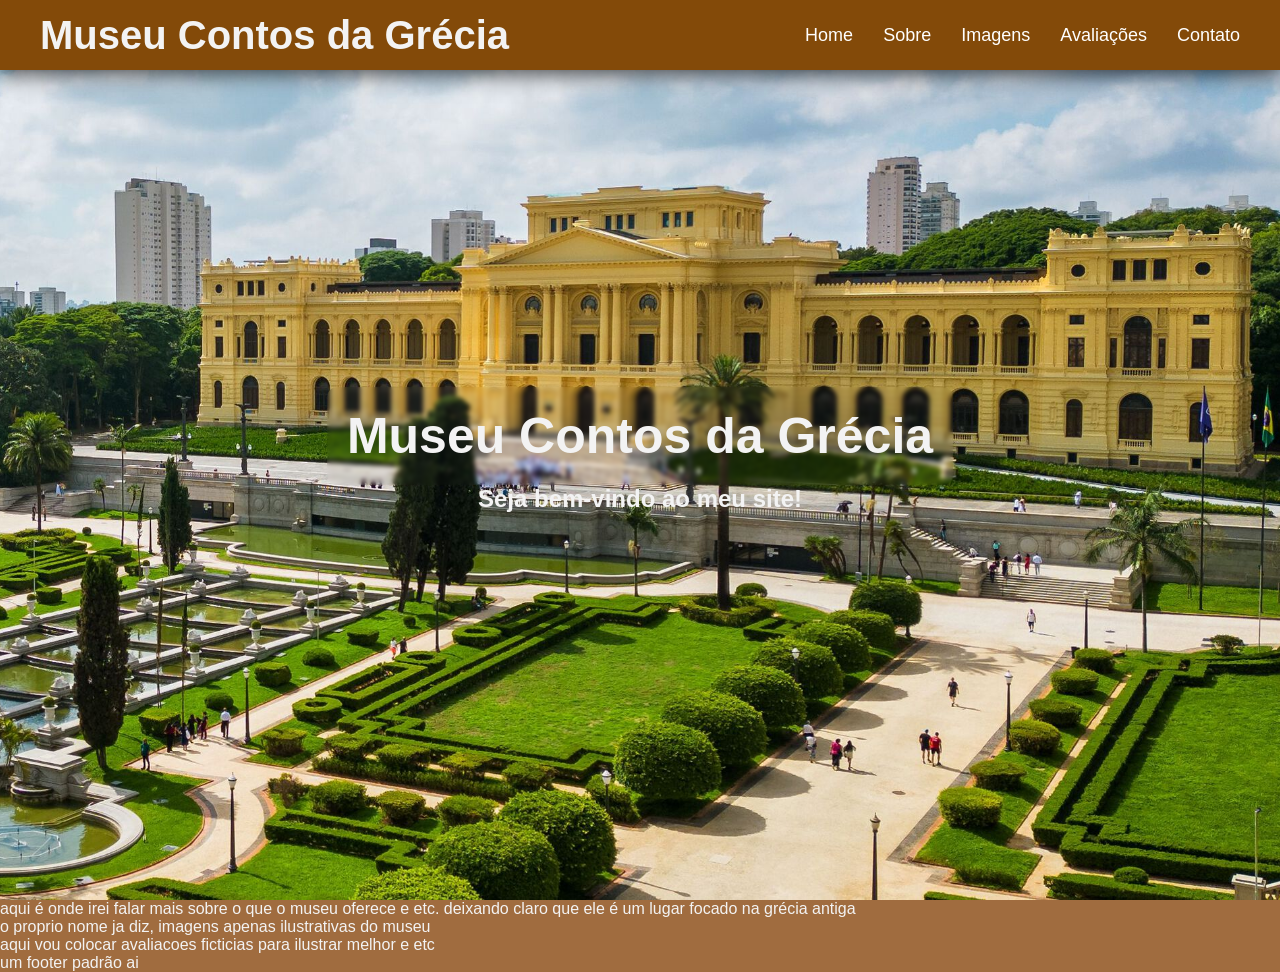
==== index.html @ f0d30d36 "Add files via upload" ====
<!DOCTYPE html>
<html lang="en">

<head>
    <meta charset="UTF-8">
    <meta name="viewport" content="width=device-width, initial-scale=1.0">
    <link rel="stylesheet" href="style.css">
    <script src="script.js" defer></script>
    <title>Museu Contos da Grécia</title>
</head>

<body>
    <header class="anm">
        <h2 id="atc">Museu Contos da Grécia</h2>
        <nav id="Cabeça">
            <div class="nav-container">
                <a href="#home">Home</a>
                <a href="#sobre">Sobre</a>
                <a href="#imagens">Imagens</a>
                <a href="#avaliacao">Avaliações</a>
                <a href="#contato">Contato</a>

            </div>
        </nav>
    </header>
    <main>

        <section id="home">
            <h1 id="nome">Museu Contos da Grécia</h1>
            <h2>Seja bem-vindo ao meu site!</h2>
        </section>

        <section id="sobre">
            <p>aqui é onde irei falar mais sobre o que o museu oferece e etc.
                deixando claro que ele é um lugar focado na grécia antiga</p>

        </section>

        <section id="imagens">
            <p> o proprio nome ja diz, imagens apenas ilustrativas do museu</p>
        </section>

        <section id="avaliacao">
            <p>aqui vou colocar avaliacoes ficticias para ilustrar melhor e etc</p>
        </section>


    </main>
    <footer id="contato">
        <p>um footer padrão ai</p>
    </footer>
</body>

</html>
---- style.css ----
* {

    margin: 0;
    padding: 0;
    box-sizing: border-box;
    font-family: 'Segoe UI', Tahoma, Geneva, Verdana, sans-serif;
}



html,
body {
    width: 100%;
    height: 100%;
    background-color: #a06c3f;
    color: #F3F3F3;
}

header {
    height: 70px;
    width: 100%;
    background-color: #834a09;
    display: flex;
    justify-content: space-between;
    align-items: center;
    padding: 0 40px;
    position: fixed;
    top: 0;
    z-index: 999;
    box-shadow: 0 4px 20px rgba(0, 0, 0, 0.7);
}

#atc {
    font-size: 40px;
    font-weight: bold;
    color: #f3f3f3;
}

#Cabeça .nav-container {
    display: flex;
    gap: 30px;
}

#Cabeça .nav-container a {
    text-decoration: none;
    color: white;
    font-size: 18px;
    position: relative;
    transition: 0.3s;
}

#Cabeça .nav-container a::after {
    content: '';
    position: absolute;
    left: 0;
    bottom: -4px;
    width: 0%;
    height: 2px;
    background-color: white;
    transition: width 0.3s;
}

#Cabeça .nav-container a:hover::after {
    width: 100%;
}

#Cabeça .nav-container a:hover {
    color: #6eb90c;
}

#home {
    background-image: url(img/museu.jpg);
    display: flex;
    flex-direction: column;
    justify-content: center;
    align-items: center;
    height: 100vh;
    background-size: cover;
    background-position: center;

}

h1 {
    font-size: 50px;
  font-size: 50px;
    backdrop-filter: blur(2px);
    -webkit-backdrop-filter: blur(10px);
    padding: 20px;
    border-radius: 10px;
}
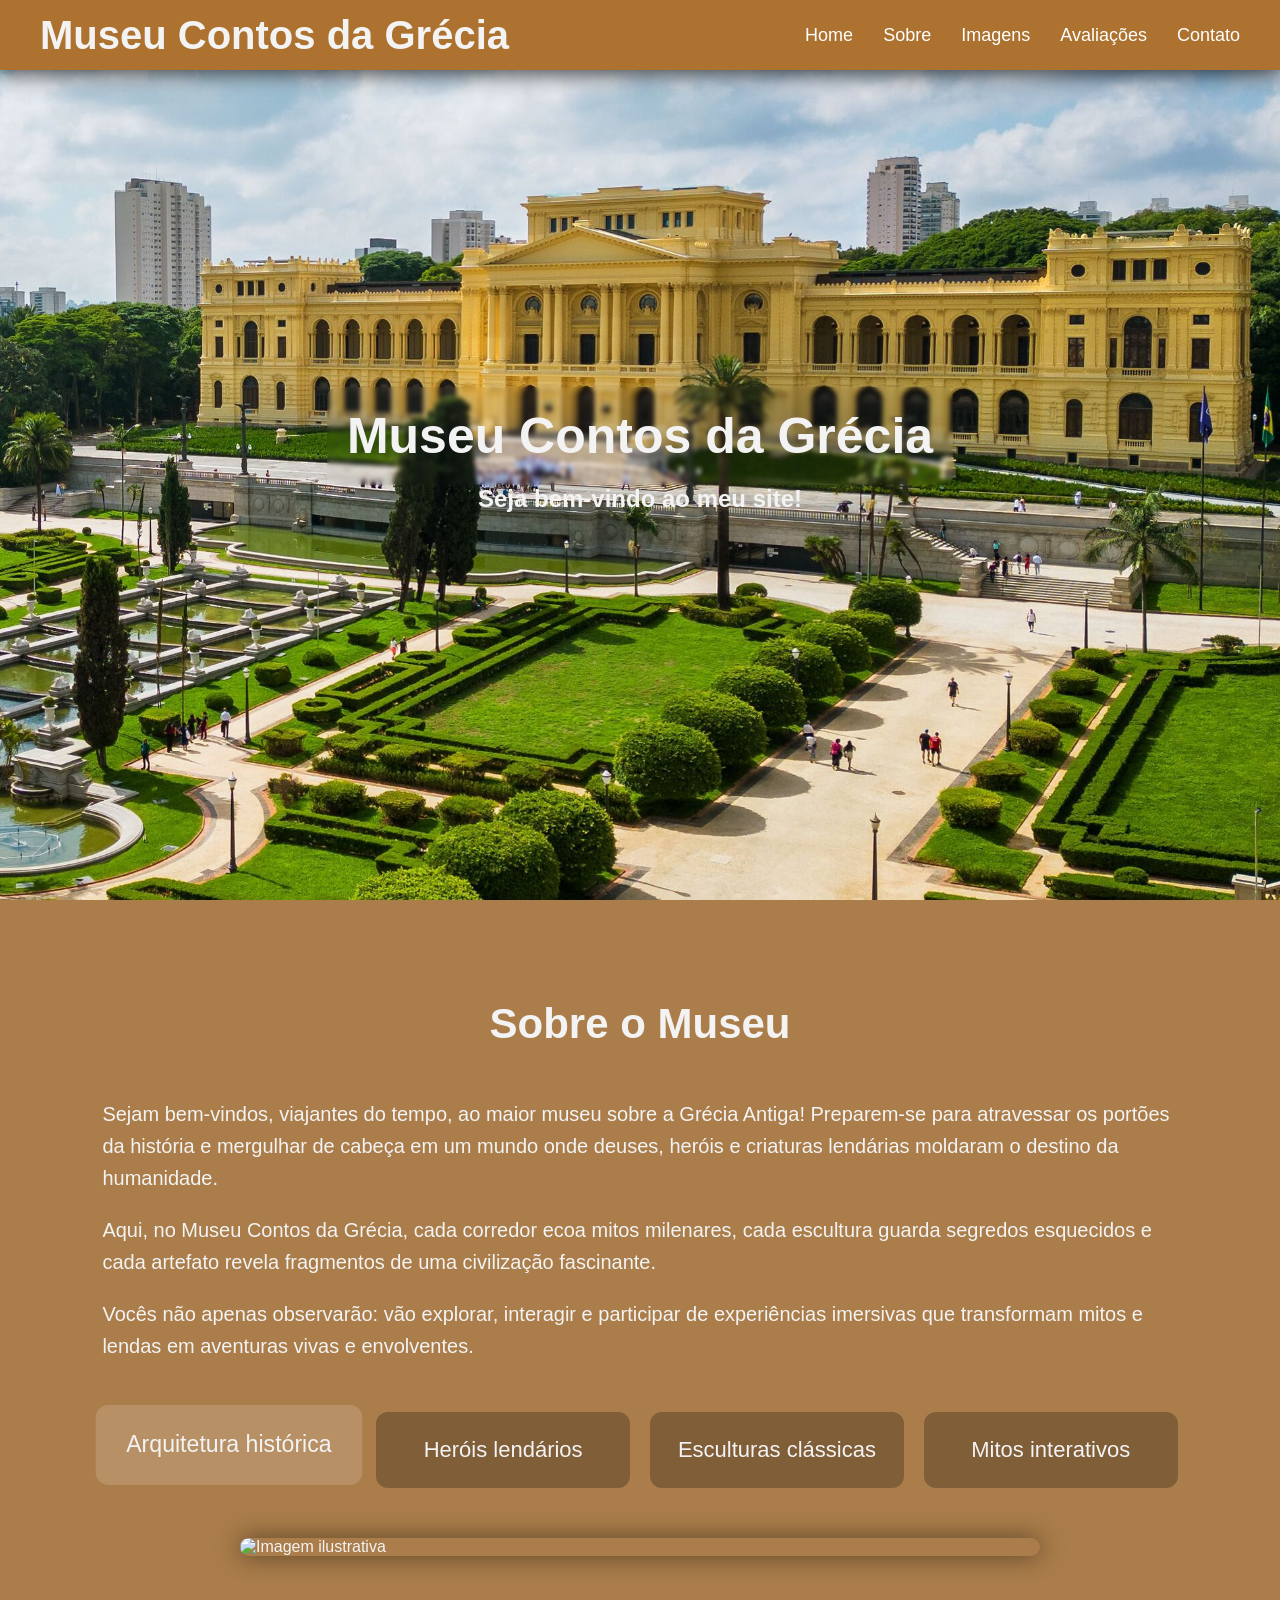
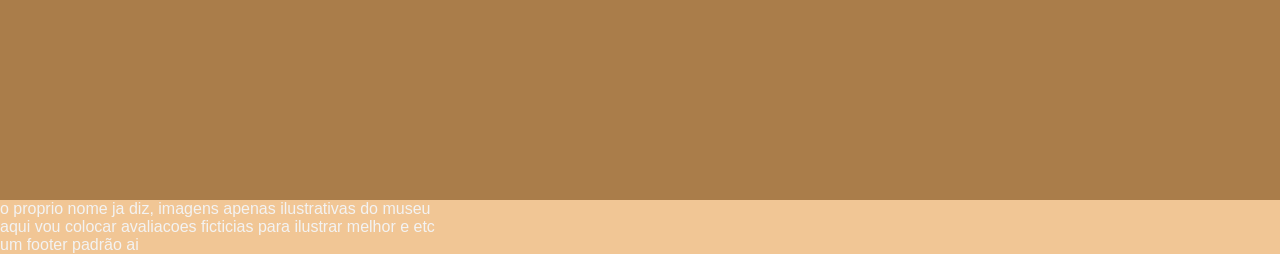
==== commit 681f643a: "Add files via upload" ====
--- a/index.html
+++ b/index.html
@@ -31,10 +31,41 @@
         </section>
 
         <section id="sobre">
-            <p>aqui é onde irei falar mais sobre o que o museu oferece e etc.
-                deixando claro que ele é um lugar focado na grécia antiga</p>
+    <h2 class="titulo">Sobre o Museu</h2>
 
-        </section>
+    <div class="sobre-container">
+        <div class="sobre-texto">
+            <p>
+                Sejam bem-vindos, viajantes do tempo, ao maior museu sobre a Grécia Antiga!
+                Preparem-se para atravessar os portões da história e mergulhar de cabeça em um mundo onde deuses, heróis
+                e criaturas lendárias moldaram o destino da humanidade.
+            </p>
+
+            <p>
+                Aqui, no Museu Contos da Grécia, cada corredor ecoa mitos milenares, cada escultura guarda segredos
+                esquecidos e cada artefato revela fragmentos de uma civilização fascinante.
+            </p>
+
+            <p>
+                Vocês não apenas observarão: vão explorar, interagir e participar de experiências imersivas que
+                transformam mitos e lendas em aventuras vivas e envolventes.
+            </p>
+        </div>
+
+        
+    </div>
+
+   <div class="cards">
+    <div class="card active" data-img="img/arquitetura.webp">Arquitetura histórica</div>
+    <div class="card" data-img="img/esculturas.webp">Heróis lendários</div>
+    <div class="card" data-img="img/herois.webp">Esculturas clássicas</div>
+    <div class="card" data-img="img/mitos.jpg">Mitos interativos</div>
+</div>
+
+<div class="imagem-dinamica">
+    <img id="imgDinamica" src="img/arquitetura.webp" alt="Imagem ilustrativa">
+</div>
+</section>
 
         <section id="imagens">
             <p> o proprio nome ja diz, imagens apenas ilustrativas do museu</p>
--- a/style.css
+++ b/style.css
@@ -12,14 +12,14 @@
 body {
     width: 100%;
     height: 100%;
-    background-color: #a06c3f;
+    background-color: #f1c695;
     color: #F3F3F3;
 }
 
 header {
     height: 70px;
     width: 100%;
-    background-color: #834a09;
+    background-color: #ad722f;
     display: flex;
     justify-content: space-between;
     align-items: center;
@@ -87,4 +87,89 @@
     -webkit-backdrop-filter: blur(10px);
     padding: 20px;
     border-radius: 10px;
-}+}
+
+#sobre {
+    min-height: 100vh;
+    background-color: #aa7d4a;
+    padding: 100px 8%;
+    display: flex;
+    flex-direction: column;
+    gap: 50px;
+}
+
+.titulo {
+    font-size: 42px;
+    text-align: center;
+}
+
+.sobre-container {
+    display: flex;
+    gap: 50px;
+    align-items: center;
+}
+
+.sobre-texto {
+    flex: 1;
+    display: flex;
+    flex-direction: column;
+    gap: 20px;
+    font-size: 20px;
+    line-height: 1.6;
+}
+
+.sobre-img {
+    flex: 1;
+    width: 100%;
+    border-radius: 12px;
+    box-shadow: 0 0 20px rgba(0,0,0,0.4);
+}
+
+.cards {
+    display: flex;
+    justify-content: space-between;
+    flex-wrap: wrap;
+    gap: 20px;
+}
+
+.card {
+    flex: 1;
+    min-width: 200px;
+    background: rgba(0,0,0,0.25);
+    padding: 25px;
+    border-radius: 12px;
+    text-align: center;
+    font-size: 22px;
+    transition: 0.3s;
+    cursor: pointer;
+}
+
+.card span {
+    display: block;
+    margin-top: 10px;
+}
+
+.card:hover {
+    transform: translateY(-8px) scale(1.03);
+    background: rgba(0,0,0,0.35);
+}
+
+.imagem-dinamica {
+    width: 100%;
+    display: flex;
+    justify-content: center;
+}
+
+.imagem-dinamica img {
+    width: 80%;
+    max-width: 800px;
+    border-radius: 15px;
+    box-shadow: 0 0 25px rgba(0,0,0,0.5);
+    transition: 0.4s;
+}
+
+.card.active {
+    background: rgba(255,255,255,0.15);
+    transform: translateY(-5px) scale(1.05);
+}
+
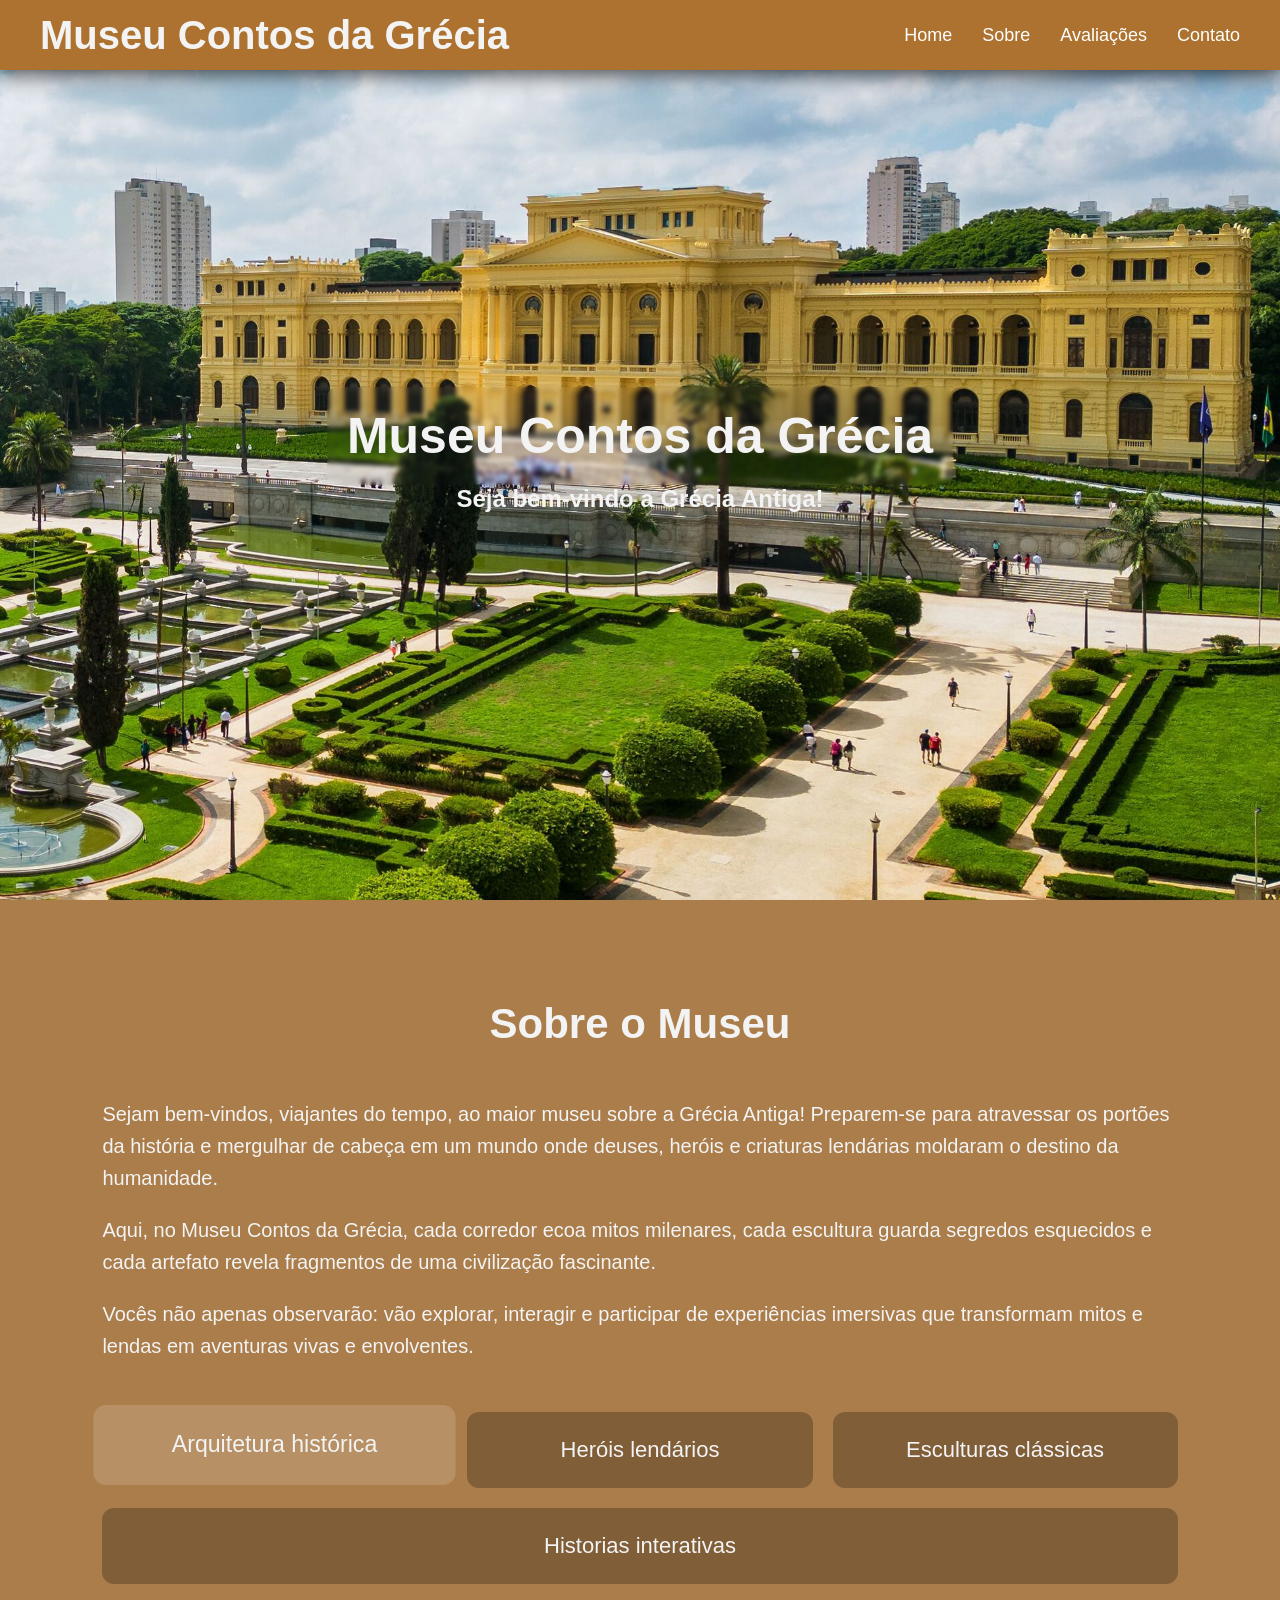
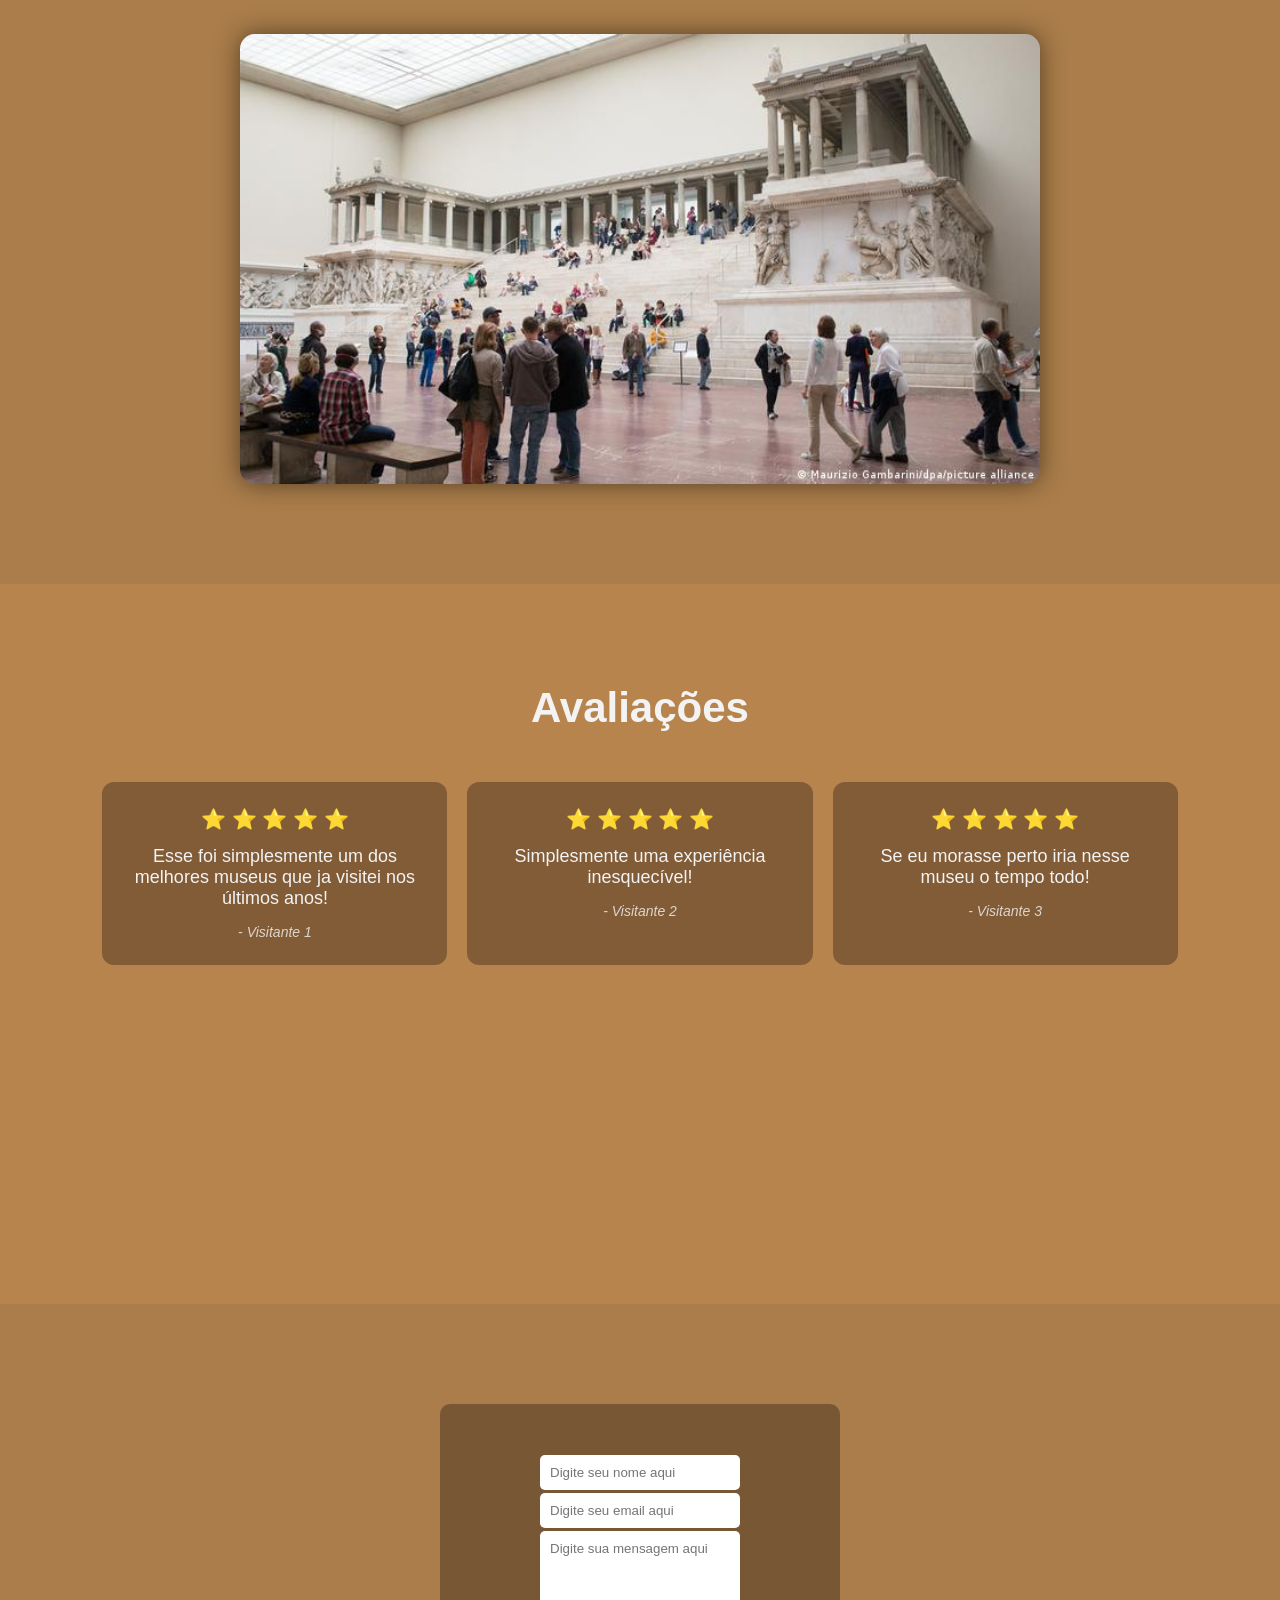
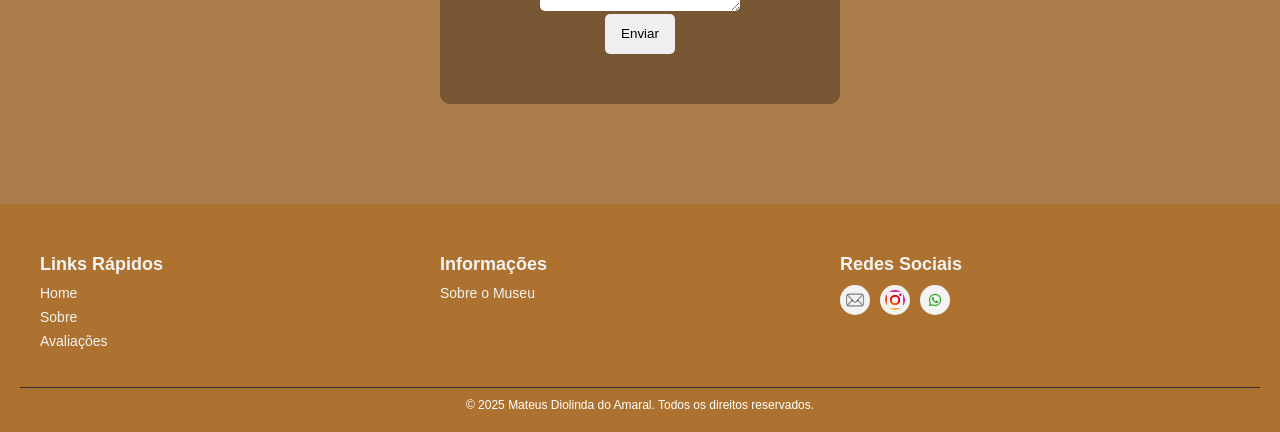
==== commit 1ea053b1: "Add files via upload" ====
--- a/index.html
+++ b/index.html
@@ -16,7 +16,6 @@
             <div class="nav-container">
                 <a href="#home">Home</a>
                 <a href="#sobre">Sobre</a>
-                <a href="#imagens">Imagens</a>
                 <a href="#avaliacao">Avaliações</a>
                 <a href="#contato">Contato</a>
 
@@ -27,58 +26,135 @@
 
         <section id="home">
             <h1 id="nome">Museu Contos da Grécia</h1>
-            <h2>Seja bem-vindo ao meu site!</h2>
+            <h2>Seja bem-vindo a Grécia Antiga!</h2>
         </section>
 
         <section id="sobre">
-    <h2 class="titulo">Sobre o Museu</h2>
+            <h2 class="titulo">Sobre o Museu</h2>
 
-    <div class="sobre-container">
-        <div class="sobre-texto">
-            <p>
-                Sejam bem-vindos, viajantes do tempo, ao maior museu sobre a Grécia Antiga!
-                Preparem-se para atravessar os portões da história e mergulhar de cabeça em um mundo onde deuses, heróis
-                e criaturas lendárias moldaram o destino da humanidade.
-            </p>
+            <div class="sobre-container">
+                <div class="sobre-texto">
+                    <p>
+                        Sejam bem-vindos, viajantes do tempo, ao maior museu sobre a Grécia Antiga!
+                        Preparem-se para atravessar os portões da história e mergulhar de cabeça em um mundo onde
+                        deuses, heróis
+                        e criaturas lendárias moldaram o destino da humanidade.
+                    </p>
 
-            <p>
-                Aqui, no Museu Contos da Grécia, cada corredor ecoa mitos milenares, cada escultura guarda segredos
-                esquecidos e cada artefato revela fragmentos de uma civilização fascinante.
-            </p>
+                    <p>
+                        Aqui, no Museu Contos da Grécia, cada corredor ecoa mitos milenares, cada escultura guarda
+                        segredos
+                        esquecidos e cada artefato revela fragmentos de uma civilização fascinante.
+                    </p>
 
-            <p>
-                Vocês não apenas observarão: vão explorar, interagir e participar de experiências imersivas que
-                transformam mitos e lendas em aventuras vivas e envolventes.
-            </p>
-        </div>
+                    <p>
+                        Vocês não apenas observarão: vão explorar, interagir e participar de experiências imersivas que
+                        transformam mitos e lendas em aventuras vivas e envolventes.
+                    </p>
+                </div>
 
-        
-    </div>
 
-   <div class="cards">
-    <div class="card active" data-img="img/arquitetura.webp">Arquitetura histórica</div>
-    <div class="card" data-img="img/esculturas.webp">Heróis lendários</div>
-    <div class="card" data-img="img/herois.webp">Esculturas clássicas</div>
-    <div class="card" data-img="img/mitos.jpg">Mitos interativos</div>
-</div>
+            </div>
 
-<div class="imagem-dinamica">
-    <img id="imgDinamica" src="img/arquitetura.webp" alt="Imagem ilustrativa">
-</div>
-</section>
+            <div class="cards">
+                <div class="card active" data-img="img/arquitetura.jpg">Arquitetura histórica</div>
+                <div class="card" data-img="img/herois.webp">Heróis lendários</div>
+                <div class="card" data-img="img/esculturas.webp">Esculturas clássicas</div>
+                <div class="card" data-img="img/historia.webp">Historias interativas</div>
+            </div>
 
-        <section id="imagens">
-            <p> o proprio nome ja diz, imagens apenas ilustrativas do museu</p>
+            <div class="imagem-dinamica">
+                <img id="imgDinamica" src="img/arquitetura.jpg" alt="Imagem ilustrativa">
+            </div>
         </section>
 
+
+
         <section id="avaliacao">
-            <p>aqui vou colocar avaliacoes ficticias para ilustrar melhor e etc</p>
+            <h2 class="titulo">Avaliações</h2>
+
+            <div class="cards">
+                <div class="card">
+
+                    <h3>⭐ ⭐ ⭐ ⭐ ⭐</h3>
+                    <p>Esse foi simplesmente um dos melhores museus que ja visitei nos últimos anos!</p>
+                    <span> - Visitante 1</span>
+                </div>
+
+                <div class="card">
+
+                    <h3>⭐ ⭐ ⭐ ⭐ ⭐ </h3>
+                    <p>Simplesmente uma experiência inesquecível!</p>
+                    <span> - Visitante 2</span>
+                </div>
+
+                <div class="card">
+
+                    <h3>⭐ ⭐ ⭐ ⭐ ⭐</h3>
+                    <p>Se eu morasse perto iria nesse museu o tempo todo!</p>
+                    <span> - Visitante 3</span>
+                </div>
+
+            </div>
+
+        </section>
+
+
+
+        <div id="cima"> <img src="img/cima.png" alt=""></div>
+
+        <section id="contato">
+            <div class="contato-container">
+                <input type="text" placeholder="Digite seu nome aqui">
+                <input type="email" placeholder="Digite seu email aqui">
+                <textarea placeholder="Digite sua mensagem aqui"></textarea>
+<button id="enviar">Enviar</button>
+            </div>
         </section>
 
 
     </main>
-    <footer id="contato">
-        <p>um footer padrão ai</p>
+    <footer class="rodape">
+        <div class="conteudo-rodape">
+
+            <div class="coluna-rodape">
+                <h3>Links Rápidos</h3>
+                <ul>
+                    <li><a href="#home">Home</a></li>
+                    <li> <a href="#sobre">Sobre</a></li>
+                    <li> <a href="#avaliacao">Avaliações</a> </li>
+
+                </ul>
+            </div>
+
+            <div class="coluna-rodape">
+                <h3>Informações</h3>
+                <ul>
+                    <li><a href="#sobre">Sobre o Museu</a></li>
+                </ul>
+            </div>
+
+            <div class="coluna-rodape">
+                <h3>Redes Sociais</h3>
+                <div class="icones-sociais">
+                    <a href="museuilustrativo.com" target="_blank">
+                        <img src="img/email.png" alt="Email">
+                    </a>
+                    </a>
+                    <a href="https://www.instagram.com/mateus.d84" target="_blank">
+                        <img src="img/instagram.png" alt="Instagram">
+                    </a>
+                    <a href="https://wa.me/555197700142" target="_blank">
+                        <img src="img/whatsapp.png" alt="WhatsApp">
+                    </a>
+                </div>
+            </div>
+
+        </div>
+
+        <div class="rodape-inferior">
+            <p>&copy; 2025 Mateus Diolinda do Amaral. Todos os direitos reservados.</p>
+        </div>
     </footer>
 </body>
 
--- a/style.css
+++ b/style.css
@@ -12,8 +12,9 @@
 body {
     width: 100%;
     height: 100%;
-    background-color: #f1c695;
+    background-color: #aa7d4a;
     color: #F3F3F3;
+    
 }
 
 header {
@@ -77,12 +78,12 @@
     height: 100vh;
     background-size: cover;
     background-position: center;
-
+   
 }
 
 h1 {
     font-size: 50px;
-  font-size: 50px;
+    font-size: 50px;
     backdrop-filter: blur(2px);
     -webkit-backdrop-filter: blur(10px);
     padding: 20px;
@@ -122,20 +123,21 @@
     flex: 1;
     width: 100%;
     border-radius: 12px;
-    box-shadow: 0 0 20px rgba(0,0,0,0.4);
+    box-shadow: 0 0 20px rgba(0, 0, 0, 0.4);
 }
 
 .cards {
     display: flex;
-    justify-content: space-between;
+    justify-content: center;
     flex-wrap: wrap;
     gap: 20px;
 }
 
 .card {
-    flex: 1;
-    min-width: 200px;
-    background: rgba(0,0,0,0.25);
+    flex: 1 1 300px;
+    max-width: 100%;
+    min-width: 0;
+    background: rgba(0, 0, 0, 0.25);
     padding: 25px;
     border-radius: 12px;
     text-align: center;
@@ -151,7 +153,7 @@
 
 .card:hover {
     transform: translateY(-8px) scale(1.03);
-    background: rgba(0,0,0,0.35);
+    background: rgba(0, 0, 0, 0.35);
 }
 
 .imagem-dinamica {
@@ -164,12 +166,348 @@
     width: 80%;
     max-width: 800px;
     border-radius: 15px;
-    box-shadow: 0 0 25px rgba(0,0,0,0.5);
+    box-shadow: 0 0 25px rgba(0, 0, 0, 0.5);
     transition: 0.4s;
 }
 
 .card.active {
-    background: rgba(255,255,255,0.15);
+    background: rgba(255, 255, 255, 0.15);
     transform: translateY(-5px) scale(1.05);
 }
 
+.rodape {
+    background-color: #ad722f;
+    color: #F3F3F3;
+    padding: 40px 20px 20px 20px;
+    font-size: 14px;
+}
+
+.conteudo-rodape {
+    display: flex;
+    justify-content: space-around;
+    flex-wrap: wrap;
+    max-width: 1200px;
+    margin: auto;
+}
+
+img {
+    max-width: 100%;
+    height: auto;
+}
+
+.coluna-rodape {
+    flex: 1;
+    min-width: 220px;
+    margin: 10px 0;
+}
+
+.coluna-rodape h3 {
+    font-size: 18px;
+    margin-bottom: 10px;
+    color: #f3f3f3;
+}
+
+.coluna-rodape ul {
+    list-style: none;
+    padding: 0;
+}
+
+.coluna-rodape ul li {
+    margin-bottom: 8px;
+}
+
+.coluna-rodape ul li a {
+    color: #f3f3f3;
+    text-decoration: none;
+    transition: color 0.3s;
+}
+
+.coluna-rodape ul li a:hover {
+    color: #2550c5;
+}
+
+.icones-sociais {
+    display: flex;
+    gap: 10px;
+    margin-top: 10px;
+}
+
+.icones-sociais img {
+    width: 30px;
+    height: 30px;
+    background-color: #F3F3F3;
+    border-radius: 15px;
+    padding: 5px;
+    transition: transform 0.3s, background-color 0.3s;
+    cursor: pointer;
+}
+
+.icones-sociais img:hover {
+    transform: scale(1.2);
+
+}
+
+.rodape-inferior {
+    text-align: center;
+    margin-top: 20px;
+    font-size: 12px;
+    color: #ffffff;
+    border-top: 1px solid #333;
+    padding-top: 10px;
+}
+
+#avaliacao {
+    min-height: 80vh;
+    padding: 100px 8%;
+    background-color: #b8844e;
+    display: flex;
+    flex-direction: column;
+    gap: 50px;
+
+}
+
+#avaliacao .card {
+    background: rgba(0, 0, 0, 0.3);
+    font-size: 18px;
+}
+
+#avaliacao .card h3 {
+    margin-bottom: 15px;
+    font-size: 20px;
+
+}
+
+#avaliacao .card span {
+    margin-top: 15px;
+    font-style: italic;
+    font-size: 14px;
+    opacity: 0.8;
+}
+
+#cima {
+    position: fixed;
+    bottom: 30px;
+    right: 30px;
+    width: 50px;
+    height: 50px;
+    cursor: pointer;
+    z-index: 1000;
+    display: none;
+}
+
+#cima img {
+    width: 100%;
+    height: 100%;
+    background-color: #f3f3f3;
+    border-radius: 5px;
+    transition: transform 0.3s, opacity 0.3s;
+}
+
+.contato-container {
+    background-color: #b8844e;
+    width: 400px;
+    height: 300px;
+    display: flex;
+    flex-direction: column;
+    justify-content: center;
+    align-items: center;
+    gap: 3px;
+    border-radius: 10px;
+        background: rgba(0, 0, 0, 0.3);
+}
+
+#contato {
+    display: flex;
+    justify-content: center;
+    padding: 100px 8%;
+    
+}
+
+input {
+    padding: 10px;
+    border: none;
+    border-radius: 5px;
+    width: 200px;
+}
+
+textarea {
+    padding: 10px;
+    border: none;
+    border-radius: 5px;
+    width: 200px;
+    height: 80px;
+}
+
+button {
+    border: none;
+    border-style: none;
+    border-radius: 5px;
+    width: 70px;
+    height: 40px;
+}
+
+@media (max-width: 768px) {
+
+    .sobre-container {
+        flex-direction: column;
+    }
+
+    .card {
+        flex: 1 1 100%;
+    }
+
+    header {
+        flex-wrap: wrap;
+    }
+
+}
+
+@media (max-width: 900px) {
+
+
+    #atc {
+        font-size: 28px;
+    }
+
+    #Cabeça .nav-container a {
+        font-size: 14px;
+    }
+
+    header {
+        padding: 0 20px;
+    }
+
+
+    h1 {
+        font-size: 36px;
+    }
+
+    .titulo {
+        font-size: 30px;
+    }
+
+
+    .sobre-texto {
+        font-size: 16px;
+    }
+
+    .card {
+        font-size: 16px;
+    }
+}
+
+@media (max-width: 1024px) {
+
+    .sobre-container {
+        flex-direction: column;
+        text-align: center;
+    }
+
+    .sobre-img {
+        max-width: 600px;
+    }
+
+    .cards {
+        justify-content: center;
+    }
+
+    .card {
+        flex: 1 1 300px;
+    }
+}
+
+
+@media (max-width: 768px) {
+
+    header {
+        padding: 0 20px;
+    }
+
+    #atc {
+        font-size: 28px;
+    }
+
+    #Cabeça .nav-container {
+        gap: 15px;
+    }
+
+    #Cabeça .nav-container a {
+        font-size: 14px;
+    }
+
+    h1 {
+        font-size: 32px;
+        text-align: center;
+    }
+
+    .titulo {
+        font-size: 32px;
+    }
+
+    .sobre-texto {
+        font-size: 16px;
+    }
+
+    .card {
+        font-size: 16px;
+        padding: 20px;
+    }
+
+    #avaliacao {
+        padding: 80px 5%;
+    }
+
+    .conteudo-rodape {
+        flex-direction: column;
+        align-items: center;
+        text-align: center;
+    }
+
+    .coluna-rodape {
+        margin-bottom: 20px;
+    }
+
+    #cima img {
+        width: 40px;
+        height: 40px;
+        bottom: 20px;
+        right: 20px;
+    }
+}
+
+
+@media (max-width: 480px) {
+
+    header {
+        flex-direction: column;
+        height: auto;
+        padding: 10px;
+        gap: 10px;
+    }
+
+    #Cabeça .nav-container {
+        flex-wrap: wrap;
+        justify-content: center;
+    }
+
+    #home {
+        padding: 20px;
+        text-align: center;
+    }
+
+    h1 {
+        font-size: 26px;
+    }
+
+    .titulo {
+        font-size: 26px;
+    }
+
+    .card {
+        min-width: 100%;
+    }
+
+    .imagem-dinamica img {
+        width: 100%;
+    }
+}
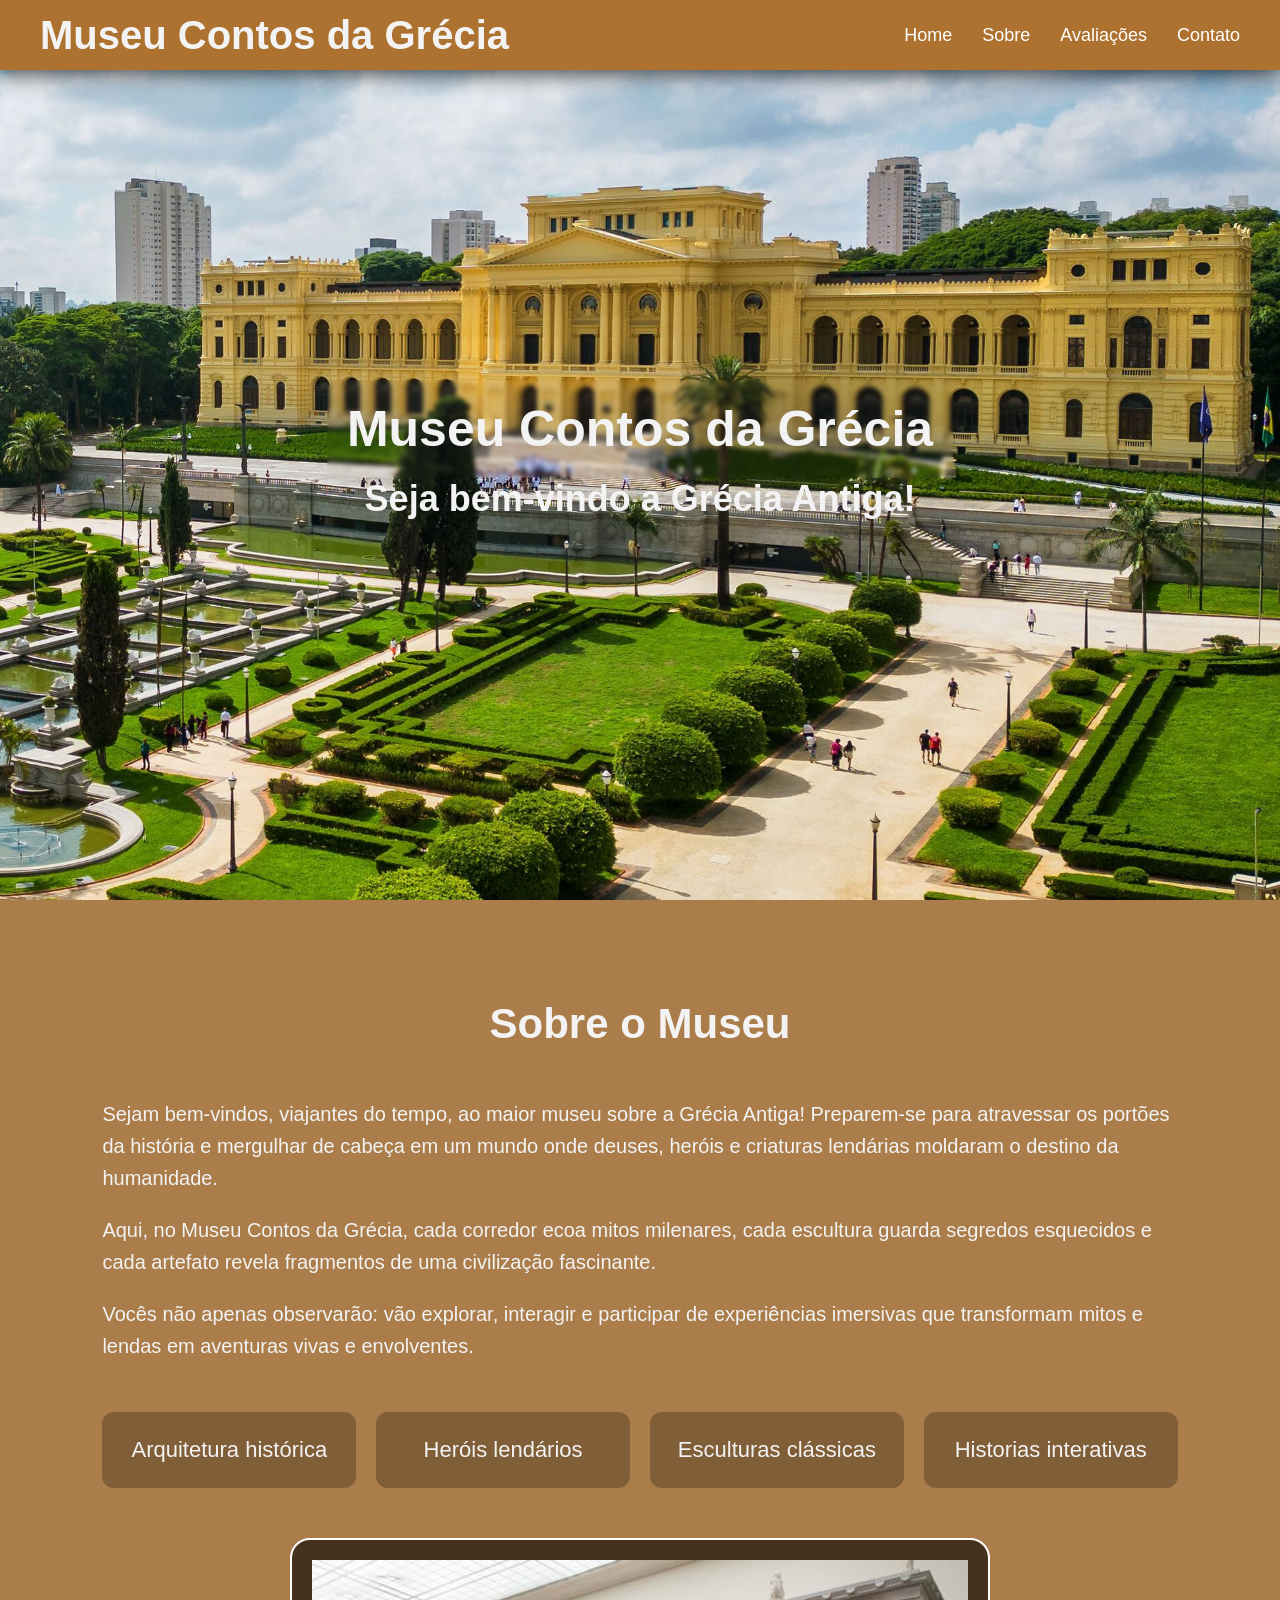
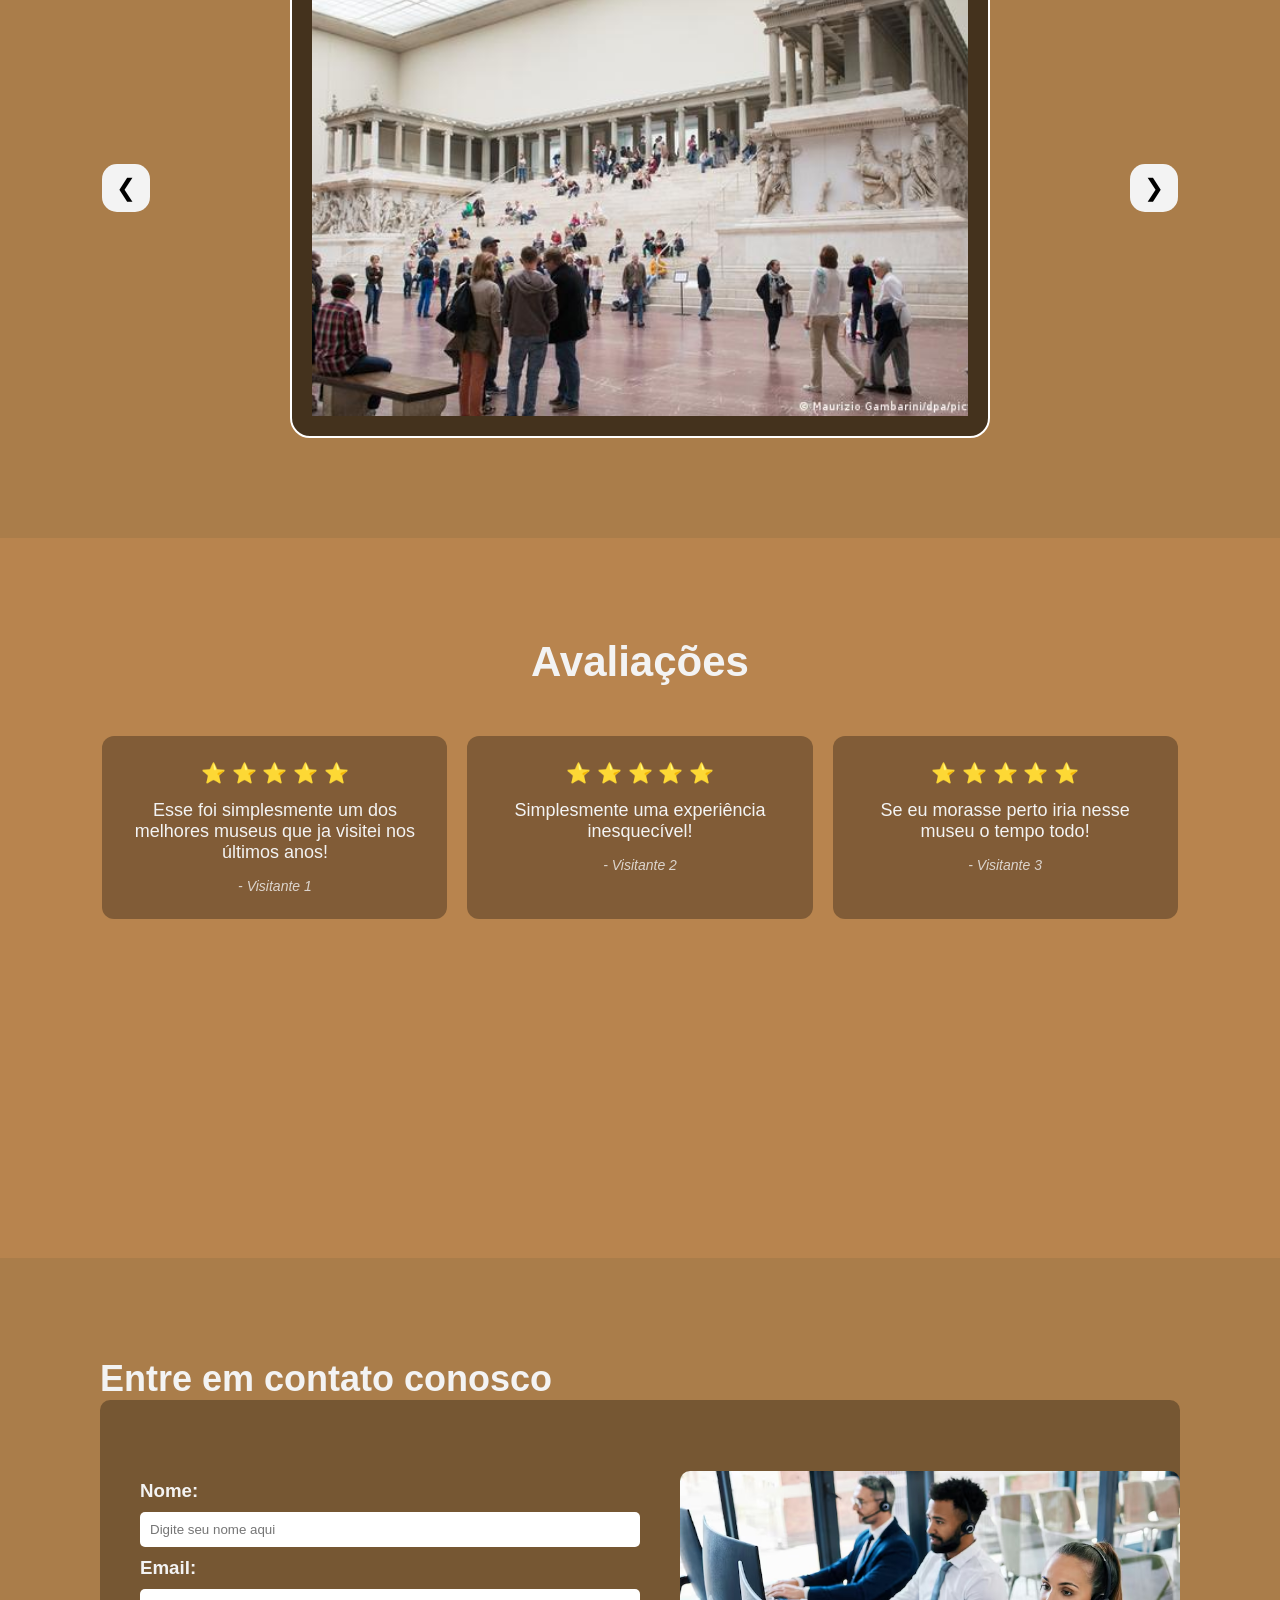
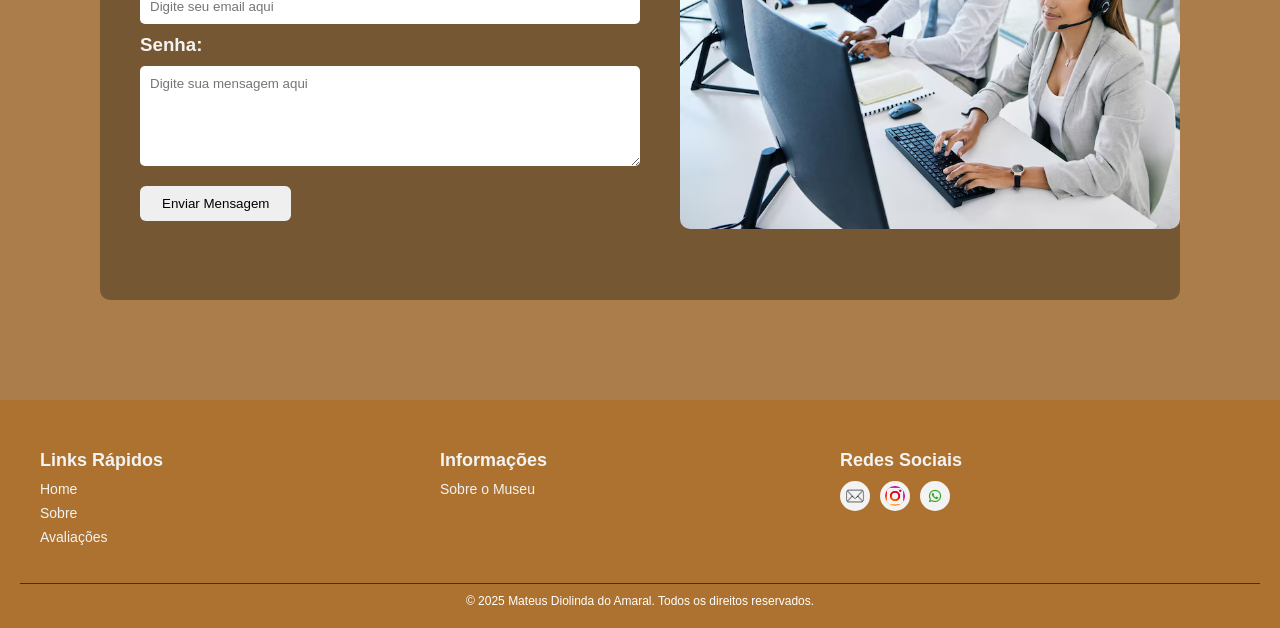
==== commit 471ba1f4: "Add files via upload" ====
--- a/index.html
+++ b/index.html
@@ -24,12 +24,12 @@
     </header>
     <main>
 
-        <section id="home">
+        <section id="home"  class="anm anm-delay-1">
             <h1 id="nome">Museu Contos da Grécia</h1>
             <h2>Seja bem-vindo a Grécia Antiga!</h2>
         </section>
 
-        <section id="sobre">
+        <section id="sobre" class="anm anm-delay-2">
             <h2 class="titulo">Sobre o Museu</h2>
 
             <div class="sobre-container">
@@ -57,20 +57,46 @@
             </div>
 
             <div class="cards">
-                <div class="card active" data-img="img/arquitetura.jpg">Arquitetura histórica</div>
-                <div class="card" data-img="img/herois.webp">Heróis lendários</div>
-                <div class="card" data-img="img/esculturas.webp">Esculturas clássicas</div>
-                <div class="card" data-img="img/historia.webp">Historias interativas</div>
-            </div>
-
-            <div class="imagem-dinamica">
-                <img id="imgDinamica" src="img/arquitetura.jpg" alt="Imagem ilustrativa">
-            </div>
-        </section>
-
-
-
-        <section id="avaliacao">
+                <div class="card active" >Arquitetura histórica</div>
+                <div class="card" >Heróis lendários</div>
+                <div class="card" >Esculturas clássicas</div>
+                <div class="card" >Historias interativas</div>
+            </div>
+
+            <div class="carrossel">
+      <button id="anterior">&#10094;</button>
+
+      <div class="card-container">
+        <div class="card1">
+          <img src="img/arquitetura.jpg" alt="HTML">
+        
+        </div>
+
+        <div class="card1">
+          <img src="img/esculturas.webp" alt="CSS">
+          
+        </div>
+
+        <div class="card1">
+          <img src="img/herois.webp" alt="JavaScript">
+          </div>
+
+        <div class="card1">
+          <img src="img/historia.webp" alt="Java">
+     
+        </div>
+
+
+      </div>
+
+      <button id="proximo">&#10095;</button>
+    </div>
+  </section>
+    
+
+
+
+        <section id="avaliacao" class="anm anm-delay-2">
             <h2 class="titulo">Avaliações</h2>
 
             <div class="cards">
@@ -103,14 +129,29 @@
 
         <div id="cima"> <img src="img/cima.png" alt=""></div>
 
-        <section id="contato">
-            <div class="contato-container">
-                <input type="text" placeholder="Digite seu nome aqui">
-                <input type="email" placeholder="Digite seu email aqui">
-                <textarea placeholder="Digite sua mensagem aqui"></textarea>
-<button id="enviar">Enviar</button>
-            </div>
-        </section>
+        <section id="contato" class="anm anm-delay-2">
+    <h2>Entre em contato conosco</h2>
+
+    <div class="contato-container">
+
+        <div class="contato-form">
+            <h3>Nome: </h3>
+            <input type="text" placeholder="Digite seu nome aqui">
+
+            <h3>Email: </h3>
+            <input type="email" placeholder="Digite seu email aqui">
+
+            <h3>Senha: </h3>
+            <textarea placeholder="Digite sua mensagem aqui"></textarea>
+
+            <button id="enviar" >Enviar Mensagem</button>
+        </div>
+
+           
+        <img src="img/contato.avif" alt="">
+
+    </div>
+</section>
 
 
     </main>
--- a/style.css
+++ b/style.css
@@ -14,6 +14,7 @@
     height: 100%;
     background-color: #aa7d4a;
     color: #F3F3F3;
+    scroll-behavior: smooth;
     
 }
 
@@ -30,6 +31,11 @@
     z-index: 999;
     box-shadow: 0 4px 20px rgba(0, 0, 0, 0.7);
 }
+
+.anm {
+    animation: aparecendo 1s ease;
+}
+
 
 #atc {
     font-size: 40px;
@@ -90,6 +96,11 @@
     border-radius: 10px;
 }
 
+h2 {
+    font-size: 36px;
+
+}
+
 #sobre {
     min-height: 100vh;
     background-color: #aa7d4a;
@@ -129,9 +140,9 @@
 .cards {
     display: flex;
     justify-content: center;
-    flex-wrap: wrap;
     gap: 20px;
 }
+
 
 .card {
     flex: 1 1 300px;
@@ -170,10 +181,7 @@
     transition: 0.4s;
 }
 
-.card.active {
-    background: rgba(255, 255, 255, 0.15);
-    transform: translateY(-5px) scale(1.05);
-}
+
 
 .rodape {
     background-color: #ad722f;
@@ -303,48 +311,153 @@
     transition: transform 0.3s, opacity 0.3s;
 }
 
+
 .contato-container {
     background-color: #b8844e;
-    width: 400px;
-    height: 300px;
-    display: flex;
+    width: 100%;
+    height: 500px;
+    display: flex;
+    flex-direction: row;   
+    justify-content: space-between;
+    align-items: center;
+    padding: 20px 40px;
+    gap: 40px;
+    border-radius: 10px;
+    background: rgba(0, 0, 0, 0.3);
+}
+
+
+#contato {
+    display: flex;
+    justify-content: center;
+    padding: 100px ;
     flex-direction: column;
-    justify-content: center;
-    align-items: center;
-    gap: 3px;
+    
+}
+
+#contato img{
+    width: 500px;
+    height: auto;
     border-radius: 10px;
-        background: rgba(0, 0, 0, 0.3);
-}
-
-#contato {
-    display: flex;
-    justify-content: center;
-    padding: 100px 8%;
-    
-}
+}
+   
 
 input {
     padding: 10px;
     border: none;
     border-radius: 5px;
-    width: 200px;
+    width: 500px;
 }
 
 textarea {
     padding: 10px;
     border: none;
     border-radius: 5px;
-    width: 200px;
-    height: 80px;
-}
-
-button {
+    width: 500px;
+    height: 100px;
+}
+
+.contato-form {
+    display: flex;
+    flex-direction: column;
+    gap: 10px;
+}
+
+#enviar {
+    align-self: flex-start;
+    margin-top: 10px;
+    padding: 10px 22px;
+    border-radius: 6px;
     border: none;
+    cursor: pointer;
+    transition: 0.25s;
+}
+
+#enviar:hover {
+    transform: scale(1.05);
+}
+
+
+.carrossel {
+    position: relative;
+    display: flex;
+    align-items: center;
+    justify-content: center;
+    width: 100%;
+    max-width: 8000px;
+    margin: 0 auto;
+    padding-inline: 64px;
+}
+
+.carrossel>button {
+    position: absolute;
+    top: 50%;
+    transform: translateY(-50%);
+    z-index: 5;
+    width: 48px;
+    height: 48px;
+    font-size: 24px;
+}
+
+
+#anterior {
+    left: -0.1px;
+    border-radius: 15px;
     border-style: none;
-    border-radius: 5px;
-    width: 70px;
-    height: 40px;
-}
+    background-color: #f3f3f3;
+    
+}
+
+#anterior:hover {
+    background-color: #d3cfcf;
+    color: #000;   
+}
+
+#proximo {
+    right: -0.1px;
+    border-radius: 15px;
+    border-style: none;
+    background-color: #f3f3f3;
+}
+
+#proximo:hover {
+   background-color: #d3cfcf;
+    color: #000;   
+}
+
+
+.card-container {
+    width: 700px;
+    height: 500px;
+    background-color: rgba(0, 0, 0, 0.6);
+    border: 2px solid white;
+    border-radius: 20px;
+    position: relative;
+    overflow: hidden;
+    display: flex;
+    justify-content: center;
+    align-items: center;
+}
+
+.card1 {
+    position: absolute;
+    width: 100%;
+    height: 100%;
+    flex-direction: column;
+    justify-content: center;
+    align-items: center;
+    text-align: center;
+    padding: 20px;
+    gap: 20px;
+}
+
+.card1 img {
+    width: 100%;
+    height: 100%;
+    object-fit: cover;
+    
+}
+
 
 @media (max-width: 768px) {
 
@@ -510,4 +623,81 @@
     .imagem-dinamica img {
         width: 100%;
     }
+}
+
+@keyframes aparecendo {
+    from {
+        opacity: 0;
+        transform: translateX(100%);
+    }
+
+    to {
+        opacity: 1;
+        transform: translateX(0);
+    }
+}
+
+@keyframes entrarDaDireita {
+    from {
+        opacity: 0;
+        transform: translateX(100%);
+    }
+
+    to {
+        opacity: 1;
+        transform: translateX(0);
+    }
+}
+
+@keyframes sairParaEsquerda {
+    from {
+        opacity: 1;
+        transform: translateX(0);
+    }
+
+    to {
+        opacity: 0;
+        transform: translateX(-100%);
+    }
+}
+
+@keyframes entrarDaEsquerda {
+    from {
+        opacity: 0;
+        transform: translateX(-100%);
+    }
+
+    to {
+        opacity: 1;
+        transform: translateX(0);
+    }
+}
+
+@keyframes sairParaDireita {
+    from {
+        opacity: 1;
+        transform: translateX(0);
+    }
+
+    to {
+        opacity: 0;
+        transform: translateX(100%);
+    }
+}
+
+.anm {
+    opacity: 0;
+    animation: aparecendo 1s ease forwards;
+}
+
+.anm-delay-1 {
+    animation-delay: 0.2s;
+}
+
+.anm-delay-2 {
+    animation-delay: 0.4s;
+}
+
+.anm-delay-3 {
+    animation-delay: 0.6s;
 }
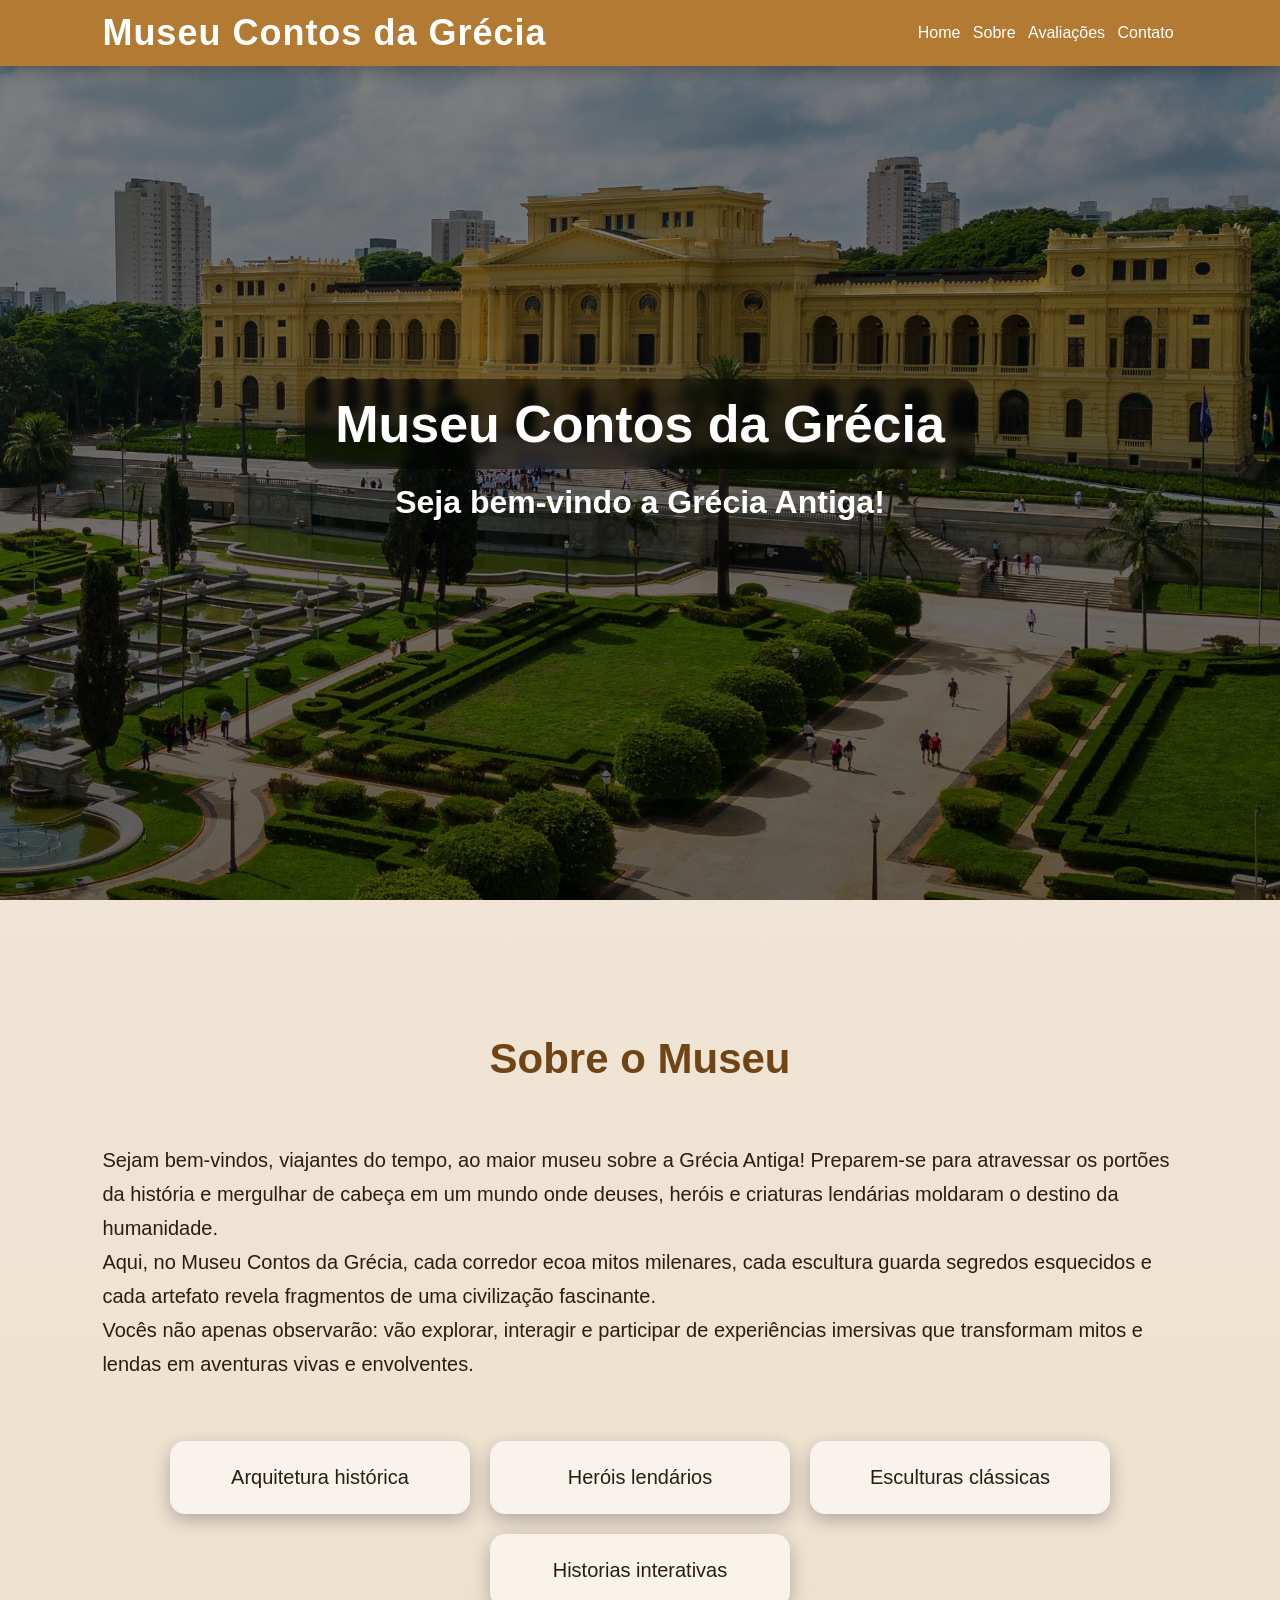
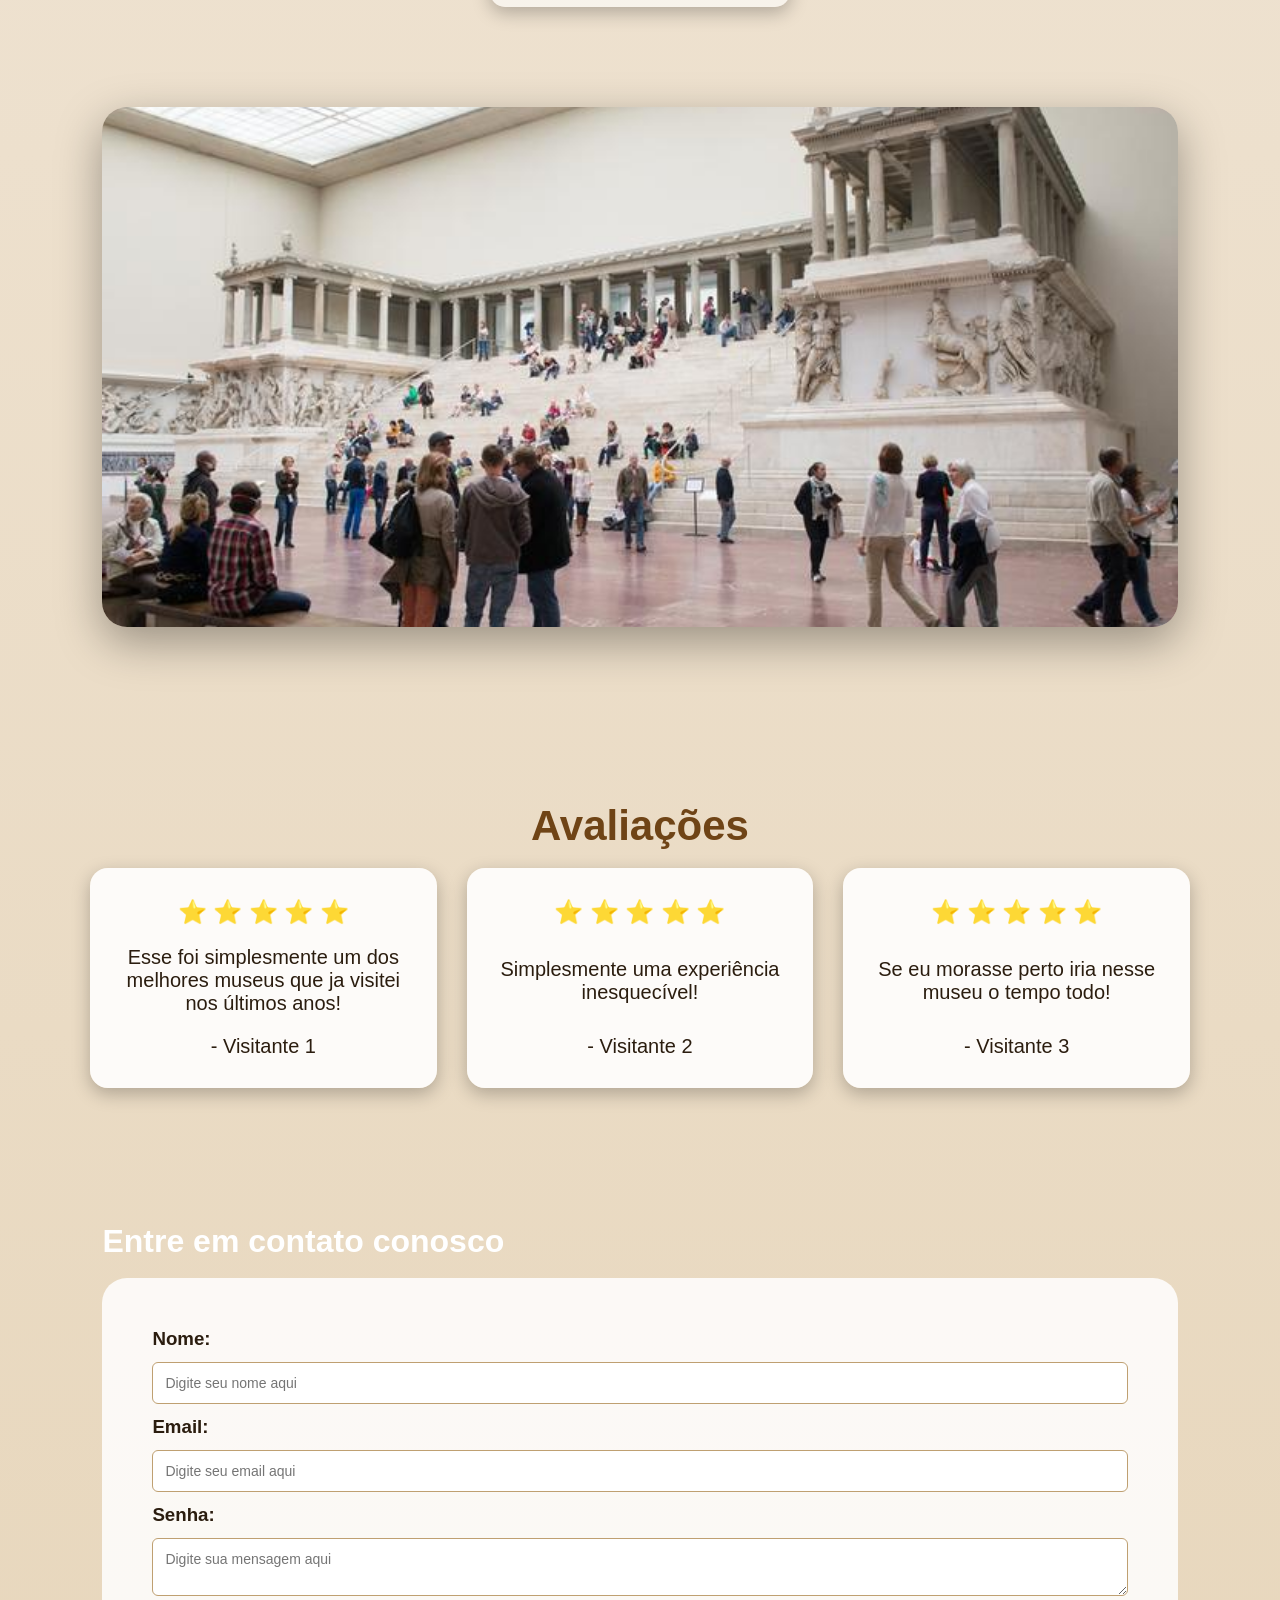
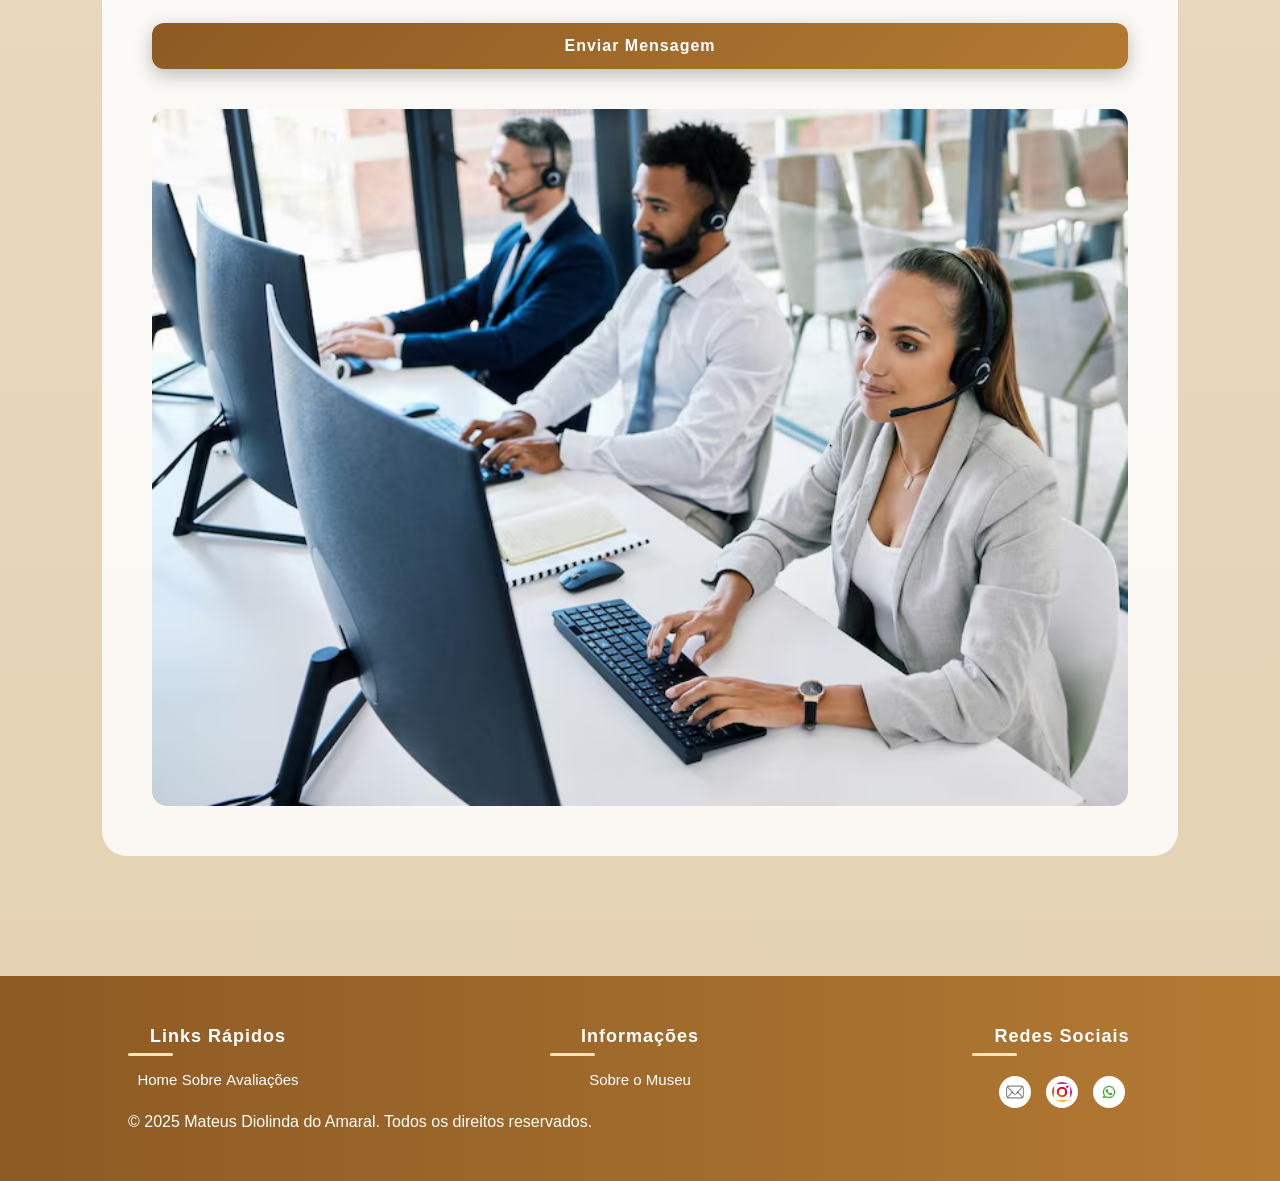
==== commit ddfd5da2: "Add files via upload" ====
--- a/index.html
+++ b/index.html
@@ -64,7 +64,7 @@
             </div>
 
             <div class="carrossel">
-      <button id="anterior">&#10094;</button>
+  
 
       <div class="card-container">
         <div class="card1">
@@ -89,7 +89,6 @@
 
       </div>
 
-      <button id="proximo">&#10095;</button>
     </div>
   </section>
     
@@ -98,6 +97,7 @@
 
         <section id="avaliacao" class="anm anm-delay-2">
             <h2 class="titulo">Avaliações</h2>
+            <br>
 
             <div class="cards">
                 <div class="card">
@@ -127,10 +127,11 @@
 
 
 
-        <div id="cima"> <img src="img/cima.png" alt=""></div>
+        <div id="cima"> <img src="img/cima." alt=""></div>
 
         <section id="contato" class="anm anm-delay-2">
     <h2>Entre em contato conosco</h2>
+    <br>
 
     <div class="contato-container">
 
@@ -155,48 +156,34 @@
 
 
     </main>
-    <footer class="rodape">
-        <div class="conteudo-rodape">
+<footer class="rodape">
+  <div class="conteudo-rodape">
 
-            <div class="coluna-rodape">
-                <h3>Links Rápidos</h3>
-                <ul>
-                    <li><a href="#home">Home</a></li>
-                    <li> <a href="#sobre">Sobre</a></li>
-                    <li> <a href="#avaliacao">Avaliações</a> </li>
+    <div class="bloco">
+      <h3>Links Rápidos</h3>
+      <a href="#home">Home</a>
+      <a href="#sobre">Sobre</a>
+      <a href="#avaliacao">Avaliações</a>
+    </div>
 
-                </ul>
-            </div>
+    <div class="bloco">
+      <h3>Informações</h3>
+      <a href="#sobre">Sobre o Museu</a>
+    </div>
 
-            <div class="coluna-rodape">
-                <h3>Informações</h3>
-                <ul>
-                    <li><a href="#sobre">Sobre o Museu</a></li>
-                </ul>
-            </div>
+    <div class="bloco redes">
+      <h3>Redes Sociais</h3>
+      <div class="icones-sociais">
+        <a href="#"><img src="img/email.png"></a>
+        <a href="#"><img src="img/instagram.png"></a>
+        <a href="#"><img src="img/whatsapp.png"></a>
+      </div>
+    </div>
 
-            <div class="coluna-rodape">
-                <h3>Redes Sociais</h3>
-                <div class="icones-sociais">
-                    <a href="museuilustrativo.com" target="_blank">
-                        <img src="img/email.png" alt="Email">
-                    </a>
-                    </a>
-                    <a href="https://www.instagram.com/mateus.d84" target="_blank">
-                        <img src="img/instagram.png" alt="Instagram">
-                    </a>
-                    <a href="https://wa.me/555197700142" target="_blank">
-                        <img src="img/whatsapp.png" alt="WhatsApp">
-                    </a>
-                </div>
-            </div>
+  </div>
 
-        </div>
-
-        <div class="rodape-inferior">
-            <p>&copy; 2025 Mateus Diolinda do Amaral. Todos os direitos reservados.</p>
-        </div>
-    </footer>
+  <p class="copy">© 2025 Mateus Diolinda do Amaral. Todos os direitos reservados.</p>
+</footer>
 </body>
 
 </html>
--- a/style.css
+++ b/style.css
@@ -1,646 +1,497 @@
 * {
-
     margin: 0;
     padding: 0;
     box-sizing: border-box;
     font-family: 'Segoe UI', Tahoma, Geneva, Verdana, sans-serif;
 }
 
-
-
 html,
 body {
     width: 100%;
-    height: 100%;
-    background-color: #aa7d4a;
-    color: #F3F3F3;
+    min-height: 100%;
+    background: linear-gradient(180deg, #f3eadf, #e4d1b2);
+    color: #2b1d0f;
     scroll-behavior: smooth;
-    
-}
-
-header {
-    height: 70px;
-    width: 100%;
-    background-color: #ad722f;
-    display: flex;
-    justify-content: space-between;
-    align-items: center;
-    padding: 0 40px;
-    position: fixed;
-    top: 0;
-    z-index: 999;
-    box-shadow: 0 4px 20px rgba(0, 0, 0, 0.7);
-}
-
-.anm {
-    animation: aparecendo 1s ease;
-}
-
-
-#atc {
-    font-size: 40px;
-    font-weight: bold;
-    color: #f3f3f3;
-}
-
-#Cabeça .nav-container {
-    display: flex;
-    gap: 30px;
-}
-
-#Cabeça .nav-container a {
-    text-decoration: none;
-    color: white;
-    font-size: 18px;
-    position: relative;
-    transition: 0.3s;
-}
-
-#Cabeça .nav-container a::after {
-    content: '';
-    position: absolute;
-    left: 0;
-    bottom: -4px;
-    width: 0%;
-    height: 2px;
-    background-color: white;
-    transition: width 0.3s;
-}
-
-#Cabeça .nav-container a:hover::after {
-    width: 100%;
-}
-
-#Cabeça .nav-container a:hover {
-    color: #6eb90c;
-}
-
-#home {
-    background-image: url(img/museu.jpg);
-    display: flex;
-    flex-direction: column;
-    justify-content: center;
-    align-items: center;
-    height: 100vh;
-    background-size: cover;
-    background-position: center;
-   
-}
-
-h1 {
-    font-size: 50px;
-    font-size: 50px;
-    backdrop-filter: blur(2px);
-    -webkit-backdrop-filter: blur(10px);
-    padding: 20px;
-    border-radius: 10px;
-}
-
-h2 {
-    font-size: 36px;
-
-}
-
-#sobre {
-    min-height: 100vh;
-    background-color: #aa7d4a;
-    padding: 100px 8%;
-    display: flex;
-    flex-direction: column;
-    gap: 50px;
-}
-
-.titulo {
-    font-size: 42px;
-    text-align: center;
-}
-
-.sobre-container {
-    display: flex;
-    gap: 50px;
-    align-items: center;
-}
-
-.sobre-texto {
-    flex: 1;
-    display: flex;
-    flex-direction: column;
-    gap: 20px;
-    font-size: 20px;
-    line-height: 1.6;
-}
-
-.sobre-img {
-    flex: 1;
-    width: 100%;
-    border-radius: 12px;
-    box-shadow: 0 0 20px rgba(0, 0, 0, 0.4);
-}
-
-.cards {
-    display: flex;
-    justify-content: center;
-    gap: 20px;
-}
-
-
-.card {
-    flex: 1 1 300px;
-    max-width: 100%;
-    min-width: 0;
-    background: rgba(0, 0, 0, 0.25);
-    padding: 25px;
-    border-radius: 12px;
-    text-align: center;
-    font-size: 22px;
-    transition: 0.3s;
-    cursor: pointer;
-}
-
-.card span {
-    display: block;
-    margin-top: 10px;
-}
-
-.card:hover {
-    transform: translateY(-8px) scale(1.03);
-    background: rgba(0, 0, 0, 0.35);
-}
-
-.imagem-dinamica {
-    width: 100%;
-    display: flex;
-    justify-content: center;
-}
-
-.imagem-dinamica img {
-    width: 80%;
-    max-width: 800px;
-    border-radius: 15px;
-    box-shadow: 0 0 25px rgba(0, 0, 0, 0.5);
-    transition: 0.4s;
-}
-
-
-
-.rodape {
-    background-color: #ad722f;
-    color: #F3F3F3;
-    padding: 40px 20px 20px 20px;
-    font-size: 14px;
-}
-
-.conteudo-rodape {
-    display: flex;
-    justify-content: space-around;
-    flex-wrap: wrap;
-    max-width: 1200px;
-    margin: auto;
+    overflow-x: hidden;
 }
 
 img {
     max-width: 100%;
     height: auto;
-}
-
-.coluna-rodape {
-    flex: 1;
-    min-width: 220px;
-    margin: 10px 0;
-}
-
-.coluna-rodape h3 {
-    font-size: 18px;
-    margin-bottom: 10px;
-    color: #f3f3f3;
-}
-
-.coluna-rodape ul {
-    list-style: none;
+    display: block;
+}
+
+
+
+header {
+    position: fixed;
+    top: 0;
+    left: 0;
+    width: 100%;
+    z-index: 999;
+    display: flex;
+    align-items: center;
+    justify-content: space-between;
+    padding: clamp(10px, 2vw, 15px) 8%;
+    background-color: #b37a33;
+    box-shadow: 0 5px 15px rgba(0, 0, 0, 0.25);
+    flex-wrap: wrap;
+    gap: 15px;
+}
+
+header h1,
+header h2 {
+    margin: 0;
     padding: 0;
-}
-
-.coluna-rodape ul li {
-    margin-bottom: 8px;
-}
-
-.coluna-rodape ul li a {
-    color: #f3f3f3;
+    line-height: 1;
+    display: flex;
+    align-items: center;
+}
+
+#atc {
+    font-size: clamp(22px, 4vw, 36px);
+    font-weight: bold;
+    color: #fff;
+    letter-spacing: 1px;
+}
+
+header nav {
+    display: flex;
+    align-items: center;
+    gap: clamp(18px, 4vw, 35px);
+    flex-wrap: wrap;
+    justify-content: center;
+}
+
+header nav a {
     text-decoration: none;
-    transition: color 0.3s;
-}
-
-.coluna-rodape ul li a:hover {
-    color: #2550c5;
+    color: white;
+    font-size: clamp(14px, 2vw, 16px);
+    transition: 0.3s;
+    padding: 6px 4px;
+
+}
+
+header nav a:hover {
+    color: #ffe2b8;
+}
+
+
+
+#home {
+    background: linear-gradient(rgba(0, 0, 0, .45), rgba(0, 0, 0, .6)),
+        url(img/museu.jpg) center/cover;
+    display: flex;
+    flex-direction: column;
+    justify-content: center;
+    align-items: center;
+    min-height: 100vh;
+    text-align: center;
+    padding: 20px;
+}
+
+h1 {
+    font-size: clamp(26px, 5vw, 52px);
+    color: #fff;
+    background: rgba(0, 0, 0, .45);
+    padding: clamp(10px, 2vw, 15px) clamp(20px, 4vw, 30px);
+    border-radius: 15px;
+    backdrop-filter: blur(4px);
+}
+
+h2 {
+    font-size: clamp(20px, 3vw, 32px);
+    margin-top: 15px;
+    color: #ffffff;
+}
+
+
+
+#sobre {
+    min-height: 100vh;
+    padding: clamp(80px, 12vw, 120px) 8%;
+    display: flex;
+    flex-direction: column;
+    gap: clamp(30px, 6vw, 60px);
+}
+
+.titulo {
+    font-size: clamp(26px, 4vw, 42px);
+    text-align: center;
+    color: #6f4416;
+}
+
+.sobre-container {
+    display: flex;
+    gap: clamp(30px, 6vw, 60px);
+    align-items: center;
+    flex-wrap: wrap;
+}
+
+.sobre-texto {
+    flex: 1 1 320px;
+    font-size: clamp(16px, 2.5vw, 20px);
+    line-height: 1.7;
+}
+
+.sobre-img {
+    flex: 1 1 320px;
+}
+
+
+
+.cards {
+    display: flex;
+    justify-content: center;
+    gap: 20px;
+    flex-wrap: wrap;
+}
+
+.card {
+    background: rgba(255, 255, 255, 0.6);
+    padding: clamp(18px, 3vw, 25px);
+    border-radius: 15px;
+    text-align: center;
+    font-size: clamp(16px, 2.5vw, 20px);
+    box-shadow: 0 6px 18px rgba(0, 0, 0, 0.25);
+    transition: .4s;
+    cursor: pointer;
+    max-width: 300px;
+    width: 100%;
+}
+
+.card:hover {
+    transform: translateY(-10px) scale(1.05);
+    box-shadow: 0 12px 35px rgba(0, 0, 0, 0.35);
+}
+
+
+
+.carrossel {
+    position: relative;
+    width: 100%;
+    max-width: 1100px;
+    margin: 0 auto;
+    padding: clamp(20px, 4vw, 40px) 0;
+    display: flex;
+    justify-content: center;
+    align-items: center;
+}
+
+.card-container {
+    width: 100%;
+    height: clamp(260px, 60vw, 520px);
+    border-radius: 25px;
+    overflow: hidden;
+    position: relative;
+    box-shadow: 0 15px 45px rgba(0, 0, 0, 0.35);
+}
+
+.card1 {
+    position: absolute;
+    inset: 0;
+    display: flex;
+    justify-content: center;
+    align-items: center;
+}
+
+.card1 img {
+    width: 100%;
+    height: 100%;
+    object-fit: cover;
+    transition: transform 1.2s ease;
+}
+
+.card1 img:hover {
+    transform: scale(1.05);
+}
+
+.carrossel>button {
+    position: absolute;
+    top: 50%;
+    transform: translateY(-50%);
+    width: clamp(38px, 6vw, 52px);
+    height: clamp(38px, 6vw, 52px);
+    border-radius: 50%;
+    border: none;
+    background: rgba(255, 255, 255, .9);
+    font-size: clamp(18px, 3vw, 24px);
+    cursor: pointer;
+    box-shadow: 0 6px 20px rgba(0, 0, 0, .35);
+    transition: .35s;
+    z-index: 10;
+}
+
+.carrossel>button:hover {
+    transform: translateY(-50%) scale(1.15);
+}
+
+#anterior {
+    left: 10px;
+}
+
+#proximo {
+    right: 10px;
+}
+
+
+
+#avaliacao .cards {
+    display: grid;
+    grid-template-columns: repeat(auto-fill, minmax(260px, 1fr));
+    gap: clamp(15px, 3vw, 30px);
+    max-width: 1100px;
+    margin: 0 auto;
+    justify-content: center;
+}
+
+#avaliacao .card {
+    background: rgba(255, 255, 255, 0.9);
+    padding: 30px 25px;
+    border-radius: 18px;
+    min-height: 220px;
+    display: flex;
+    flex-direction: column;
+    justify-content: space-between;
+    text-align: center;
+     max-width: 100%;
+    margin: 0 auto;
+}
+
+#enviar {
+    margin-top: 15px;
+    padding: 14px 28px;
+    border: none;
+    border-radius: 12px;
+    background: linear-gradient(135deg, #8d5a24, #b37a33);
+    color: #fff;
+    font-size: 16px;
+    font-weight: 600;
+    letter-spacing: 1px;
+    cursor: pointer;
+    box-shadow: 0 6px 18px rgba(0,0,0,.25);
+    transition: transform .25s ease, box-shadow .25s ease, filter .25s ease;
+}
+
+#enviar:hover {
+    transform: translateY(-3px) scale(1.03);
+    box-shadow: 0 10px 28px rgba(0,0,0,.35);
+    filter: brightness(1.08);
+}
+
+#enviar:active {
+    transform: translateY(0) scale(.98);
+    box-shadow: 0 4px 12px rgba(0,0,0,.25);
+}
+
+
+
+#contato {
+    padding: clamp(80px, 12vw, 120px) 8%;
+}
+
+.contato-container {
+    background: rgba(255, 255, 255, .85);
+    width: 100%;
+    border-radius: 25px;
+    padding: clamp(25px, 6vw, 50px);
+    display: flex;
+    justify-content: space-between;
+    align-items: center;
+    gap: 40px;
+    flex-wrap: wrap;
+}
+
+.contato-form {
+    display: flex;
+    flex-direction: column;
+    gap: 12px;
+    flex: 1 1 320px;
+}
+
+.contato-container img{
+
+    flex: 1 1 320px;
+    border-radius: 15px;
+    object-fit: cover;
+  
+}
+
+input,
+textarea {
+    padding: 12px;
+    border-radius: 6px;
+    border: 1px solid #bfa071;
+    width: 100%;
+    font-size: 14px;
+}
+
+
+
+.rodape {
+    background: linear-gradient(90deg, #8d5a24, #b37a33);
+    color: white;
+    padding: clamp(30px, 8vw, 50px) 10%;
+}
+
+.conteudo-rodape {
+    display: flex;
+    justify-content: space-between;
+    align-items: flex-start;
+    flex-wrap: wrap;
+    gap: 40px;
+    text-align: center;
 }
 
 .icones-sociais {
     display: flex;
-    gap: 10px;
-    margin-top: 10px;
-}
-
-.icones-sociais img {
-    width: 30px;
-    height: 30px;
-    background-color: #F3F3F3;
-    border-radius: 15px;
-    padding: 5px;
-    transition: transform 0.3s, background-color 0.3s;
-    cursor: pointer;
-}
-
-.icones-sociais img:hover {
-    transform: scale(1.2);
-
-}
-
-.rodape-inferior {
-    text-align: center;
-    margin-top: 20px;
-    font-size: 12px;
-    color: #ffffff;
-    border-top: 1px solid #333;
-    padding-top: 10px;
-}
-
-#avaliacao {
-    min-height: 80vh;
-    padding: 100px 8%;
-    background-color: #b8844e;
-    display: flex;
-    flex-direction: column;
-    gap: 50px;
-
-}
-
-#avaliacao .card {
-    background: rgba(0, 0, 0, 0.3);
-    font-size: 18px;
-}
-
-#avaliacao .card h3 {
-    margin-bottom: 15px;
-    font-size: 20px;
-
-}
-
-#avaliacao .card span {
-    margin-top: 15px;
-    font-style: italic;
-    font-size: 14px;
-    opacity: 0.8;
-}
+    gap: 15px;
+    justify-content: center;
+    flex-wrap: wrap;
+}
+
+
 
 #cima {
     position: fixed;
     bottom: 30px;
     right: 30px;
-    width: 50px;
-    height: 50px;
+    width: clamp(40px, 7vw, 50px);
+    height: clamp(40px, 7vw, 50px);
+    display: none;
     cursor: pointer;
-    z-index: 1000;
-    display: none;
-}
-
-#cima img {
-    width: 100%;
-    height: 100%;
-    background-color: #f3f3f3;
-    border-radius: 5px;
-    transition: transform 0.3s, opacity 0.3s;
-}
-
-
-.contato-container {
-    background-color: #b8844e;
-    width: 100%;
-    height: 500px;
-    display: flex;
-    flex-direction: row;   
-    justify-content: space-between;
-    align-items: center;
-    padding: 20px 40px;
-    gap: 40px;
-    border-radius: 10px;
-    background: rgba(0, 0, 0, 0.3);
-}
-
-
-#contato {
-    display: flex;
-    justify-content: center;
-    padding: 100px ;
-    flex-direction: column;
-    
-}
-
-#contato img{
-    width: 500px;
-    height: auto;
-    border-radius: 10px;
-}
-   
-
-input {
-    padding: 10px;
-    border: none;
-    border-radius: 5px;
-    width: 500px;
-}
-
-textarea {
-    padding: 10px;
-    border: none;
-    border-radius: 5px;
-    width: 500px;
-    height: 100px;
-}
-
-.contato-form {
-    display: flex;
-    flex-direction: column;
-    gap: 10px;
-}
-
-#enviar {
-    align-self: flex-start;
-    margin-top: 10px;
-    padding: 10px 22px;
-    border-radius: 6px;
-    border: none;
-    cursor: pointer;
-    transition: 0.25s;
-}
-
-#enviar:hover {
-    transform: scale(1.05);
-}
-
-
-.carrossel {
+    z-index: 999;
+}
+
+
+
+.icones-sociais img {
+    width: 32px;
+    height: 32px;
+    object-fit: contain;
+    background: white;
+    padding: 6px;
+    border-radius: 50%;
+    transition: 0.3s;
+}
+
+.icones-sociais img:hover {
+    transform: scale(1.15);
+}
+
+
+
+.bloco {
+    min-width: 180px;
+}
+
+.bloco h3 {
+    font-size: 18px;
+    margin-bottom: 15px;
+    letter-spacing: 1px;
     position: relative;
-    display: flex;
-    align-items: center;
-    justify-content: center;
-    width: 100%;
-    max-width: 8000px;
-    margin: 0 auto;
-    padding-inline: 64px;
-}
-
-.carrossel>button {
-    position: absolute;
-    top: 50%;
-    transform: translateY(-50%);
-    z-index: 5;
-    width: 48px;
-    height: 48px;
-    font-size: 24px;
-}
-
-
-#anterior {
-    left: -0.1px;
-    border-radius: 15px;
-    border-style: none;
-    background-color: #f3f3f3;
-    
-}
-
-#anterior:hover {
-    background-color: #d3cfcf;
-    color: #000;   
-}
-
-#proximo {
-    right: -0.1px;
-    border-radius: 15px;
-    border-style: none;
-    background-color: #f3f3f3;
-}
-
-#proximo:hover {
-   background-color: #d3cfcf;
-    color: #000;   
-}
-
-
-.card-container {
-    width: 700px;
-    height: 500px;
-    background-color: rgba(0, 0, 0, 0.6);
-    border: 2px solid white;
-    border-radius: 20px;
+}
+
+.bloco h3::after {
+    content: "";
+    width: 45px;
+    height: 3px;
+    background: #ffe2b8;
+    display: block;
+    margin-top: 6px;
+    border-radius: 2px;
+}
+
+.bloco a {
     position: relative;
-    overflow: hidden;
-    display: flex;
-    justify-content: center;
-    align-items: center;
-}
-
-.card1 {
-    position: absolute;
-    width: 100%;
-    height: 100%;
-    flex-direction: column;
-    justify-content: center;
-    align-items: center;
-    text-align: center;
-    padding: 20px;
-    gap: 20px;
-}
-
-.card1 img {
-    width: 100%;
-    height: 100%;
-    object-fit: cover;
-    
-}
-
-
-@media (max-width: 768px) {
-
-    .sobre-container {
+    color: #fff;
+    text-decoration: none;
+    font-size: 15px;
+    padding: 5px 0;
+    transition: 0.3s;
+    width: fit-content;
+}
+
+.bloco a:hover {
+    color: #ffe2b8;
+}
+
+
+
+@media (max-width: 900px) {
+    header {
         flex-direction: column;
-    }
-
-    .card {
-        flex: 1 1 100%;
-    }
-
-    header {
+        justify-content: center;
+        padding: 12px 6%;
+        gap: 10px;
+    }
+
+    header nav {
+        width: 100%;
+        justify-content: center;
         flex-wrap: wrap;
-    }
-
-}
-
-@media (max-width: 900px) {
-
-
-    #atc {
-        font-size: 28px;
-    }
-
-    #Cabeça .nav-container a {
-        font-size: 14px;
-    }
-
-    header {
-        padding: 0 20px;
-    }
-
-
-    h1 {
-        font-size: 36px;
-    }
-
-    .titulo {
-        font-size: 30px;
-    }
-
-
-    .sobre-texto {
-        font-size: 16px;
-    }
-
-    .card {
-        font-size: 16px;
-    }
-}
-
-@media (max-width: 1024px) {
+        gap: 14px;
+    }
+
+    #home {
+        padding-top: 120px;
+    }
 
     .sobre-container {
         flex-direction: column;
         text-align: center;
     }
 
-    .sobre-img {
-        max-width: 600px;
-    }
-
-    .cards {
+    .contato-container {
+        flex-direction: column;
+        gap: 25px;
+    }
+
+    .conteudo-rodape {
         justify-content: center;
-    }
-
-    .card {
-        flex: 1 1 300px;
-    }
-}
-
-
-@media (max-width: 768px) {
-
+        text-align: center;
+    }
+}
+
+
+@media (max-width: 600px) {
     header {
-        padding: 0 20px;
-    }
-
-    #atc {
-        font-size: 28px;
-    }
-
-    #Cabeça .nav-container {
-        gap: 15px;
-    }
-
-    #Cabeça .nav-container a {
-        font-size: 14px;
-    }
-
-    h1 {
-        font-size: 32px;
-        text-align: center;
-    }
-
-    .titulo {
-        font-size: 32px;
-    }
-
-    .sobre-texto {
-        font-size: 16px;
-    }
-
-    .card {
-        font-size: 16px;
-        padding: 20px;
-    }
-
-    #avaliacao {
-        padding: 80px 5%;
+        padding: 10px 5%;
+    }
+
+    header nav {
+        gap: 12px;
+    }
+
+    #home {
+        padding-top: 130px;
+    }
+
+    .rodape {
+        padding: 40px 6%;
     }
 
     .conteudo-rodape {
         flex-direction: column;
         align-items: center;
+        gap: 30px;
+    }
+
+    .bloco {
+        min-width: auto;
+        width: 100%;
         text-align: center;
     }
 
-    .coluna-rodape {
-        margin-bottom: 20px;
-    }
-
-    #cima img {
-        width: 40px;
-        height: 40px;
-        bottom: 20px;
-        right: 20px;
-    }
-}
-
-
-@media (max-width: 480px) {
-
-    header {
-        flex-direction: column;
-        height: auto;
-        padding: 10px;
-        gap: 10px;
-    }
-
-    #Cabeça .nav-container {
-        flex-wrap: wrap;
-        justify-content: center;
-    }
-
-    #home {
-        padding: 20px;
-        text-align: center;
-    }
-
-    h1 {
-        font-size: 26px;
-    }
-
-    .titulo {
-        font-size: 26px;
-    }
-
-    .card {
-        min-width: 100%;
-    }
-
-    .imagem-dinamica img {
-        width: 100%;
-    }
-}
-
-@keyframes aparecendo {
-    from {
-        opacity: 0;
-        transform: translateX(100%);
-    }
-
-    to {
-        opacity: 1;
-        transform: translateX(0);
+    .bloco h3::after {
+        margin: 6px auto 0;
     }
 }
 
 @keyframes entrarDaDireita {
     from {
         opacity: 0;
-        transform: translateX(100%);
+        transform: translateX(40%);
     }
 
     to {
@@ -657,14 +508,14 @@
 
     to {
         opacity: 0;
-        transform: translateX(-100%);
+        transform: translateX(-40%);
     }
 }
 
 @keyframes entrarDaEsquerda {
     from {
         opacity: 0;
-        transform: translateX(-100%);
+        transform: translateX(-40%);
     }
 
     to {
@@ -681,23 +532,6 @@
 
     to {
         opacity: 0;
-        transform: translateX(100%);
-    }
-}
-
-.anm {
-    opacity: 0;
-    animation: aparecendo 1s ease forwards;
-}
-
-.anm-delay-1 {
-    animation-delay: 0.2s;
-}
-
-.anm-delay-2 {
-    animation-delay: 0.4s;
-}
-
-.anm-delay-3 {
-    animation-delay: 0.6s;
+        transform: translateX(40%);
+    }
 }
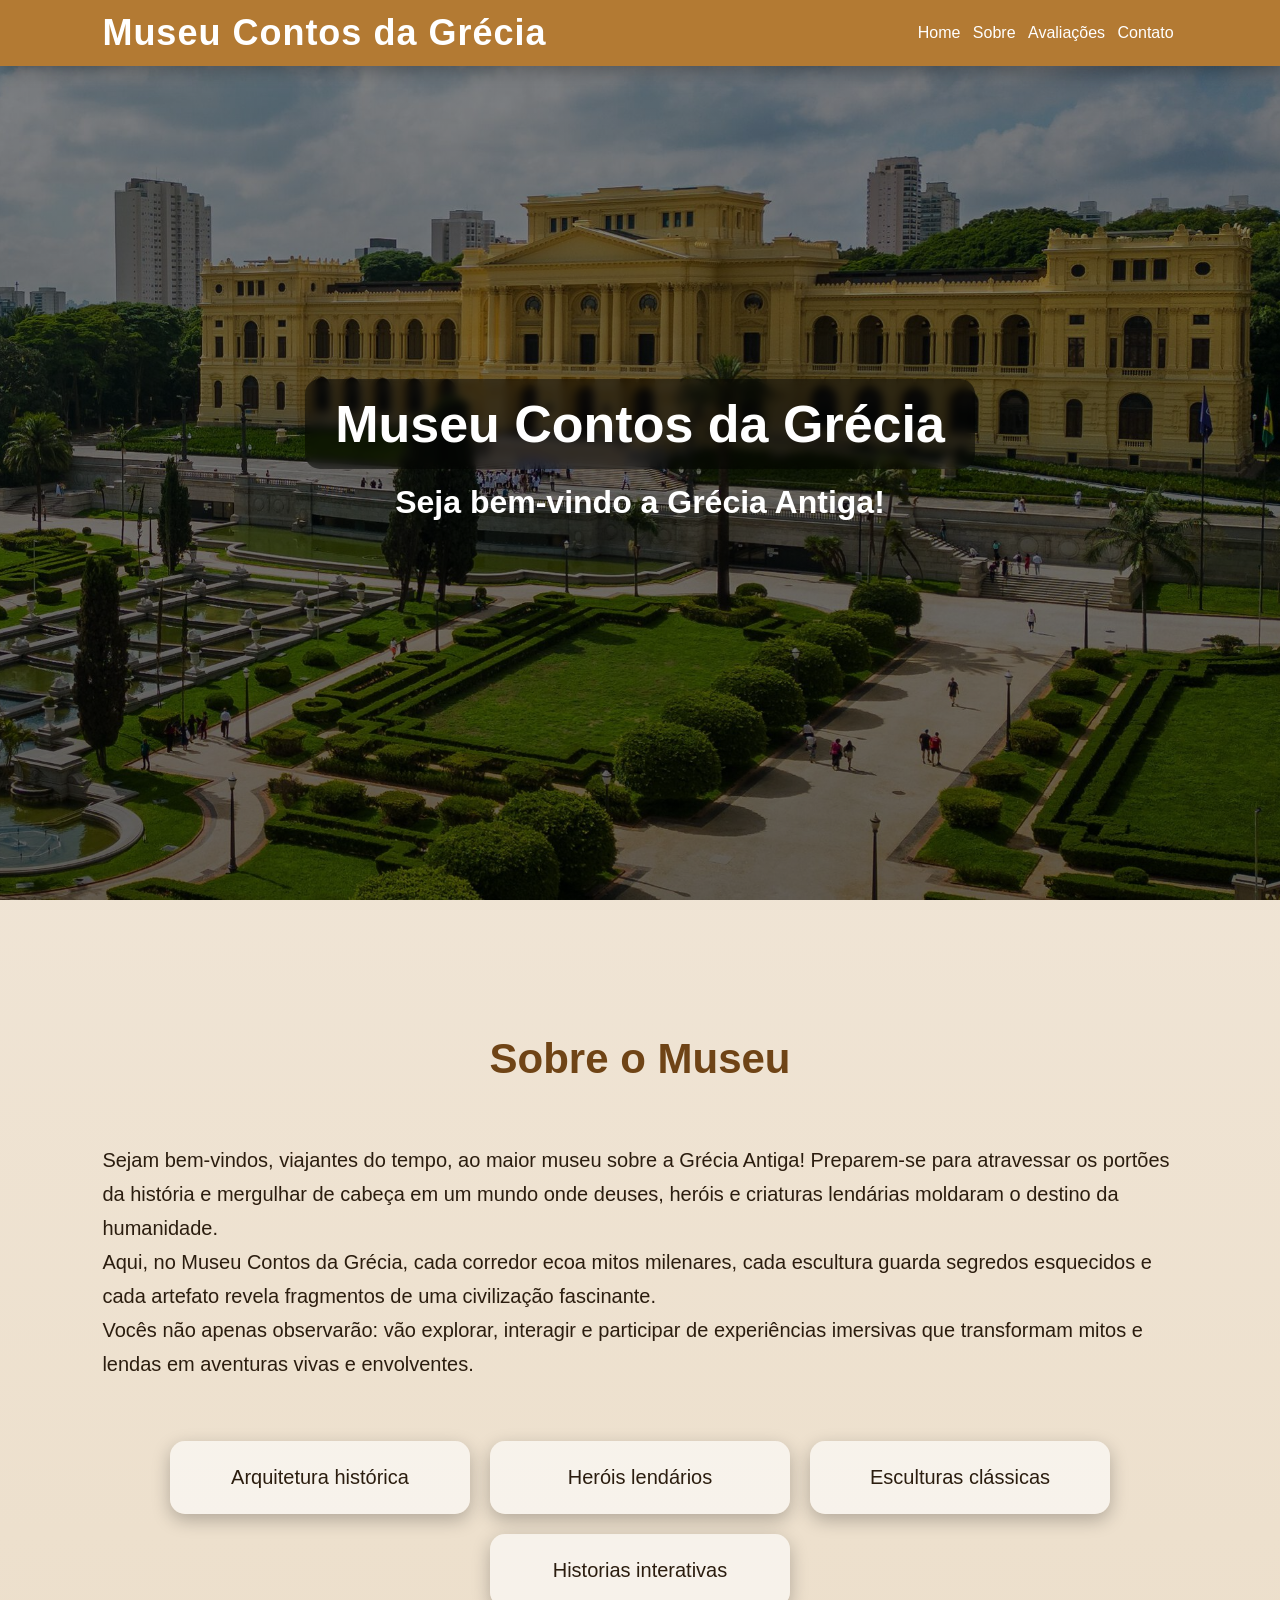
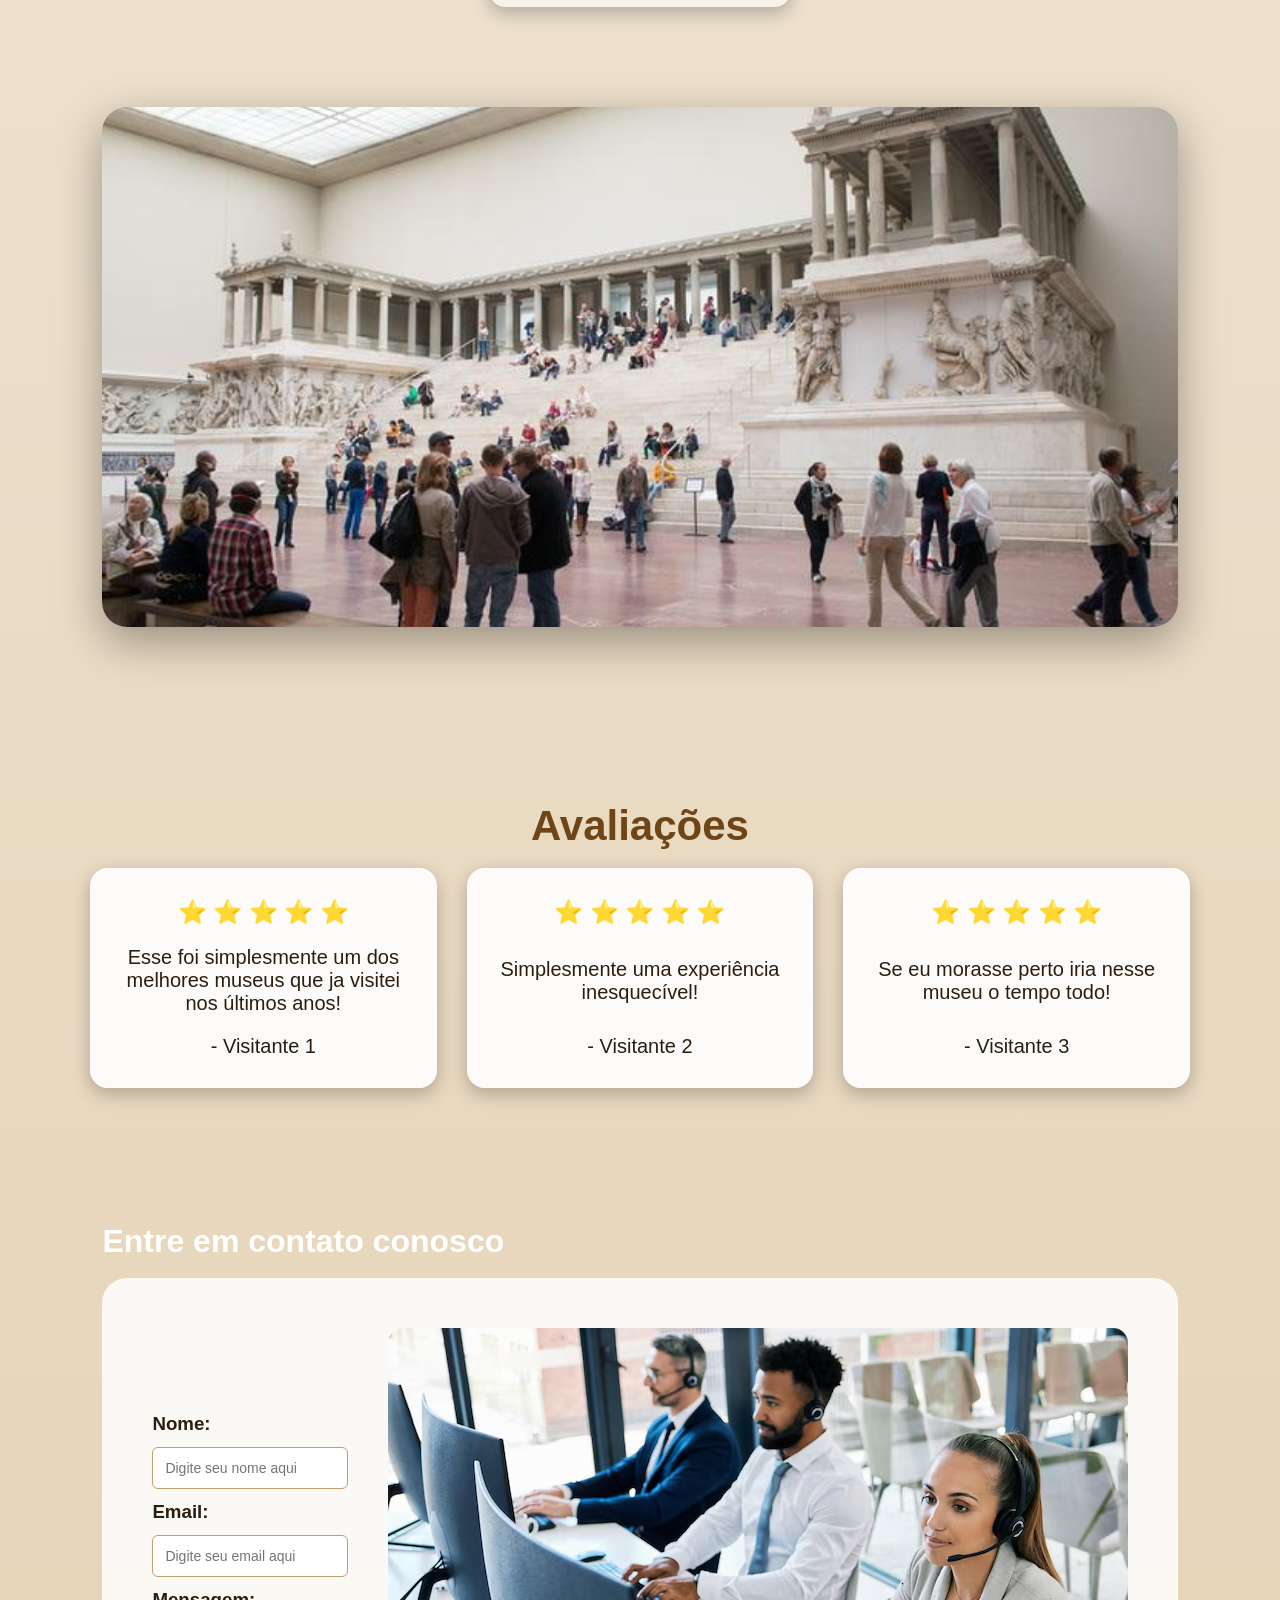
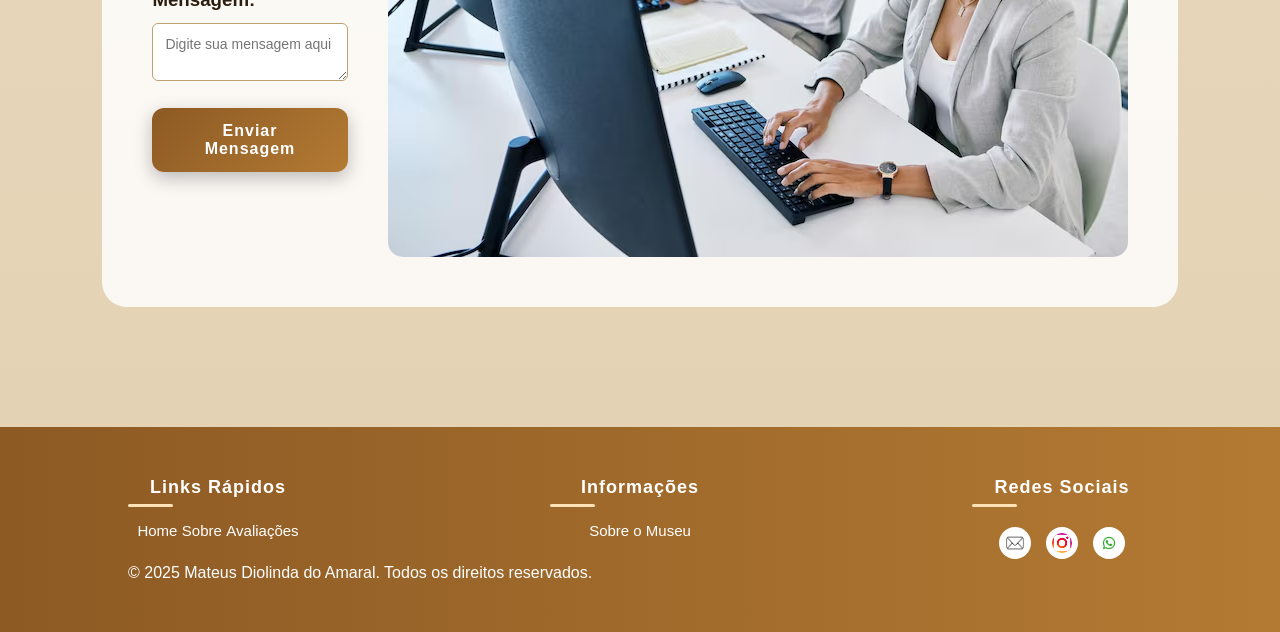
==== commit 4f791fdf: "Add files via upload" ====
--- a/index.html
+++ b/index.html
@@ -24,7 +24,7 @@
     </header>
     <main>
 
-        <section id="home"  class="anm anm-delay-1">
+        <section id="home" class="anm anm-delay-1">
             <h1 id="nome">Museu Contos da Grécia</h1>
             <h2>Seja bem-vindo a Grécia Antiga!</h2>
         </section>
@@ -57,41 +57,41 @@
             </div>
 
             <div class="cards">
-                <div class="card active" >Arquitetura histórica</div>
-                <div class="card" >Heróis lendários</div>
-                <div class="card" >Esculturas clássicas</div>
-                <div class="card" >Historias interativas</div>
+                <div class="card active">Arquitetura histórica</div>
+                <div class="card">Heróis lendários</div>
+                <div class="card">Esculturas clássicas</div>
+                <div class="card">Historias interativas</div>
             </div>
 
             <div class="carrossel">
-  
-
-      <div class="card-container">
-        <div class="card1">
-          <img src="img/arquitetura.jpg" alt="HTML">
-        
-        </div>
-
-        <div class="card1">
-          <img src="img/esculturas.webp" alt="CSS">
-          
-        </div>
-
-        <div class="card1">
-          <img src="img/herois.webp" alt="JavaScript">
-          </div>
-
-        <div class="card1">
-          <img src="img/historia.webp" alt="Java">
-     
-        </div>
 
 
-      </div>
+                <div class="card-container">
+                    <div class="card1">
+                        <img src="img/arquitetura.jpg" alt="HTML">
 
-    </div>
-  </section>
-    
+                    </div>
+
+                    <div class="card1">
+                        <img src="img/esculturas.webp" alt="CSS">
+
+                    </div>
+
+                    <div class="card1">
+                        <img src="img/herois.webp" alt="JavaScript">
+                    </div>
+
+                    <div class="card1">
+                        <img src="img/historia.webp" alt="Java">
+
+                    </div>
+
+
+                </div>
+
+            </div>
+        </section>
+
 
 
 
@@ -130,60 +130,61 @@
         <div id="cima"> <img src="img/cima." alt=""></div>
 
         <section id="contato" class="anm anm-delay-2">
-    <h2>Entre em contato conosco</h2>
-    <br>
+            <h2>Entre em contato conosco</h2>
+            <br>
 
-    <div class="contato-container">
+            <div class="contato-container">
 
-        <div class="contato-form">
-            <h3>Nome: </h3>
-            <input type="text" placeholder="Digite seu nome aqui">
+                <form class="contato-form">
 
-            <h3>Email: </h3>
-            <input type="email" placeholder="Digite seu email aqui">
+                    <h3>Nome:</h3>
+                    <input type="text" name="nome" placeholder="Digite seu nome aqui" required>
 
-            <h3>Senha: </h3>
-            <textarea placeholder="Digite sua mensagem aqui"></textarea>
+                    <h3>Email:</h3>
+                    <input type="email" name="email" placeholder="Digite seu email aqui" required>
 
-            <button id="enviar" >Enviar Mensagem</button>
-        </div>
+                    <h3>Mensagem:</h3>
+                    <textarea name="mensagem" placeholder="Digite sua mensagem aqui" required></textarea>
 
-           
-        <img src="img/contato.avif" alt="">
+                    <button id="enviar" type="submit">Enviar Mensagem</button>
 
-    </div>
-</section>
+                </form>
+
+                <img src="img/contato.avif" alt="Contato">
+
+            </div>
+        </section>
 
 
     </main>
-<footer class="rodape">
-  <div class="conteudo-rodape">
+    <footer class="rodape">
+        <div class="conteudo-rodape">
 
-    <div class="bloco">
-      <h3>Links Rápidos</h3>
-      <a href="#home">Home</a>
-      <a href="#sobre">Sobre</a>
-      <a href="#avaliacao">Avaliações</a>
-    </div>
+            <div class="bloco">
+                <h3>Links Rápidos</h3>
+                <a href="#home">Home</a>
+                <a href="#sobre">Sobre</a>
+                <a href="#avaliacao">Avaliações</a>
+            </div>
 
-    <div class="bloco">
-      <h3>Informações</h3>
-      <a href="#sobre">Sobre o Museu</a>
-    </div>
+            <div class="bloco">
+                <h3>Informações</h3>
+                <a href="#sobre">Sobre o Museu</a>
+            </div>
 
-    <div class="bloco redes">
-      <h3>Redes Sociais</h3>
-      <div class="icones-sociais">
-        <a href="#"><img src="img/email.png"></a>
-        <a href="#"><img src="img/instagram.png"></a>
-        <a href="#"><img src="img/whatsapp.png"></a>
-      </div>
-    </div>
+            <div class="bloco redes">
+                <h3>Redes Sociais</h3>
+                <div class="icones-sociais">
+                    <a href="#"><img src="img/email.png"></a>
+                    <a href="#"><img src="img/instagram.png"></a>
+                    <a href="#"><img src="img/whatsapp.png"></a>
+                </div>
+            </div>
 
-  </div>
+        </div>
 
-  <p class="copy">© 2025 Mateus Diolinda do Amaral. Todos os direitos reservados.</p>
-</footer>
+        <p class="copy">© 2025 Mateus Diolinda do Amaral. Todos os direitos reservados.</p>
+    </footer>
 </body>
 
 </html>
--- a/style.css
+++ b/style.css
@@ -254,7 +254,7 @@
     flex-direction: column;
     justify-content: space-between;
     text-align: center;
-     max-width: 100%;
+    max-width: 100%;
     margin: 0 auto;
 }
 
@@ -269,19 +269,19 @@
     font-weight: 600;
     letter-spacing: 1px;
     cursor: pointer;
-    box-shadow: 0 6px 18px rgba(0,0,0,.25);
+    box-shadow: 0 6px 18px rgba(0, 0, 0, .25);
     transition: transform .25s ease, box-shadow .25s ease, filter .25s ease;
 }
 
 #enviar:hover {
     transform: translateY(-3px) scale(1.03);
-    box-shadow: 0 10px 28px rgba(0,0,0,.35);
+    box-shadow: 0 10px 28px rgba(0, 0, 0, .35);
     filter: brightness(1.08);
 }
 
 #enviar:active {
     transform: translateY(0) scale(.98);
-    box-shadow: 0 4px 12px rgba(0,0,0,.25);
+    box-shadow: 0 4px 12px rgba(0, 0, 0, .25);
 }
 
 
@@ -296,10 +296,10 @@
     border-radius: 25px;
     padding: clamp(25px, 6vw, 50px);
     display: flex;
+    flex-direction: row; 
     justify-content: space-between;
     align-items: center;
     gap: 40px;
-    flex-wrap: wrap;
 }
 
 .contato-form {
@@ -309,12 +309,12 @@
     flex: 1 1 320px;
 }
 
-.contato-container img{
+.contato-container img {
 
     flex: 1 1 320px;
     border-radius: 15px;
     object-fit: cover;
-  
+
 }
 
 input,
@@ -358,7 +358,7 @@
     right: 30px;
     width: clamp(40px, 7vw, 50px);
     height: clamp(40px, 7vw, 50px);
-    display: none;
+
     cursor: pointer;
     z-index: 999;
 }
